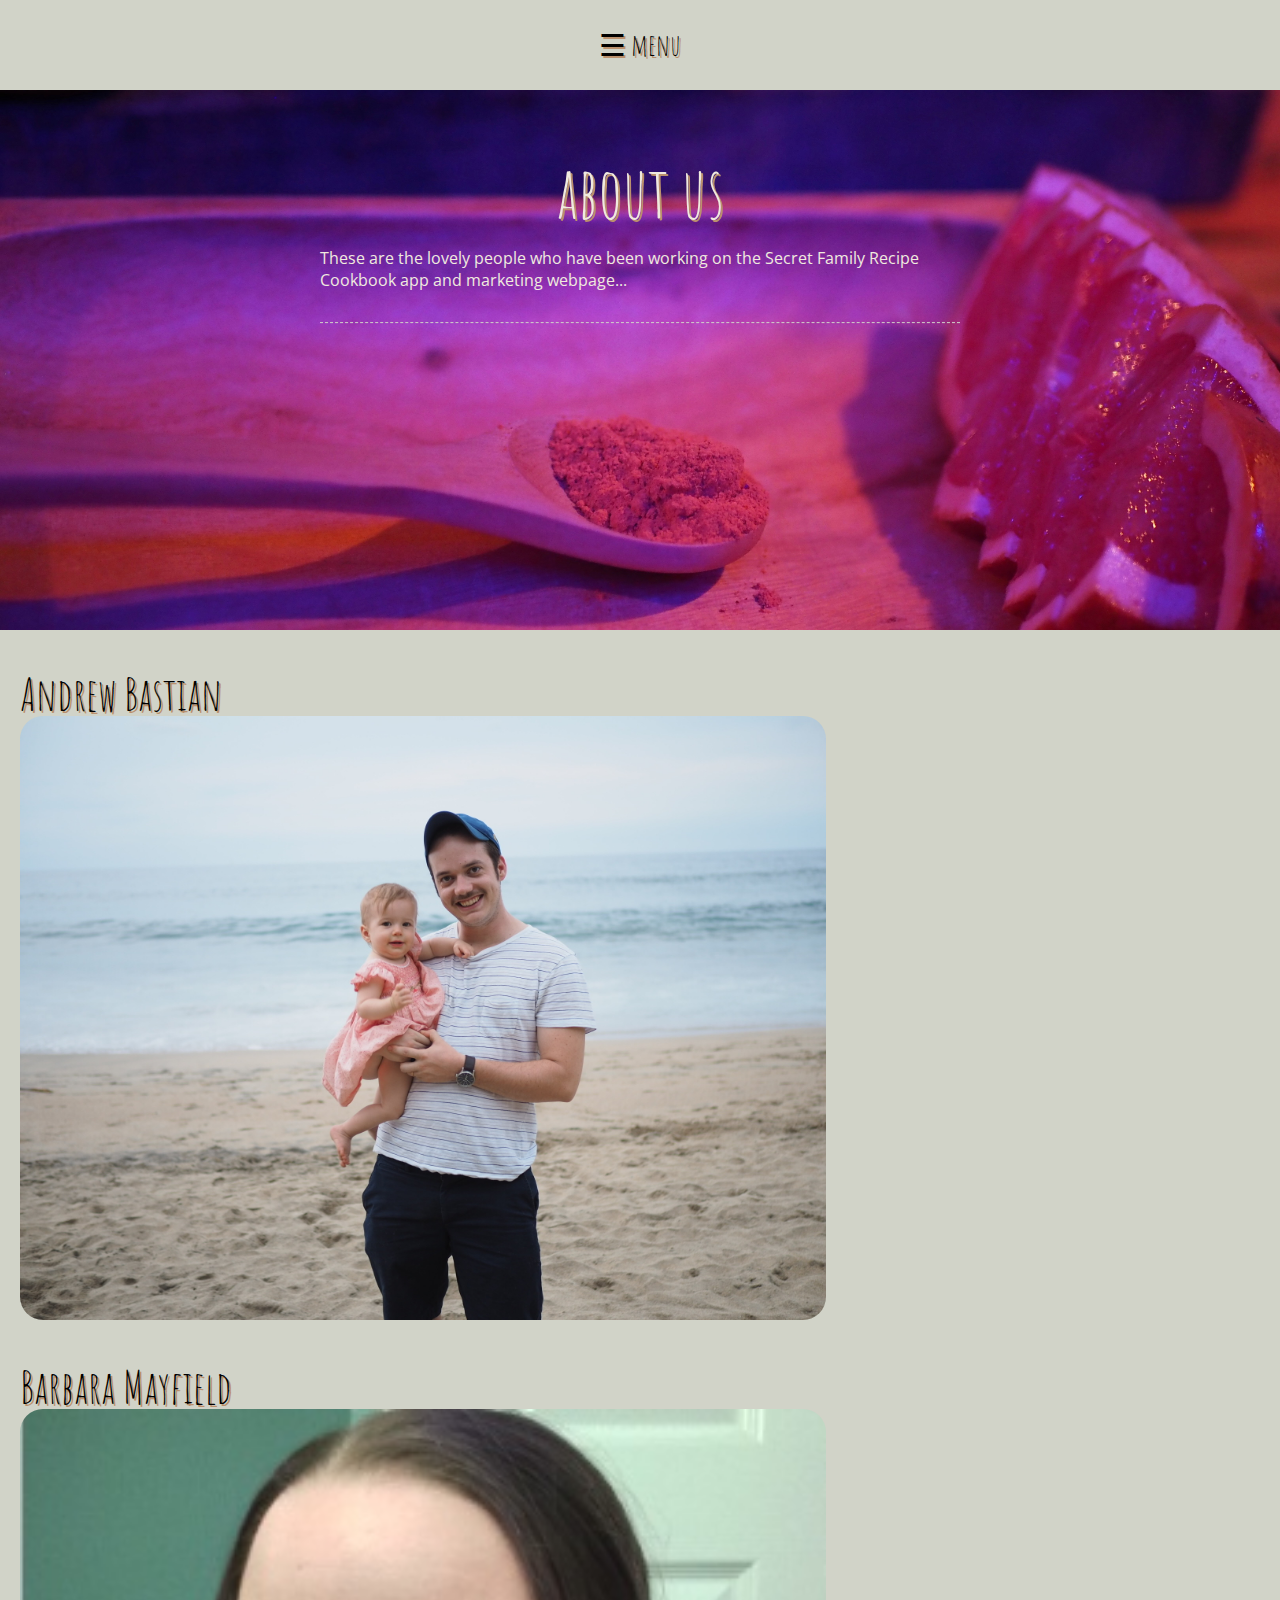
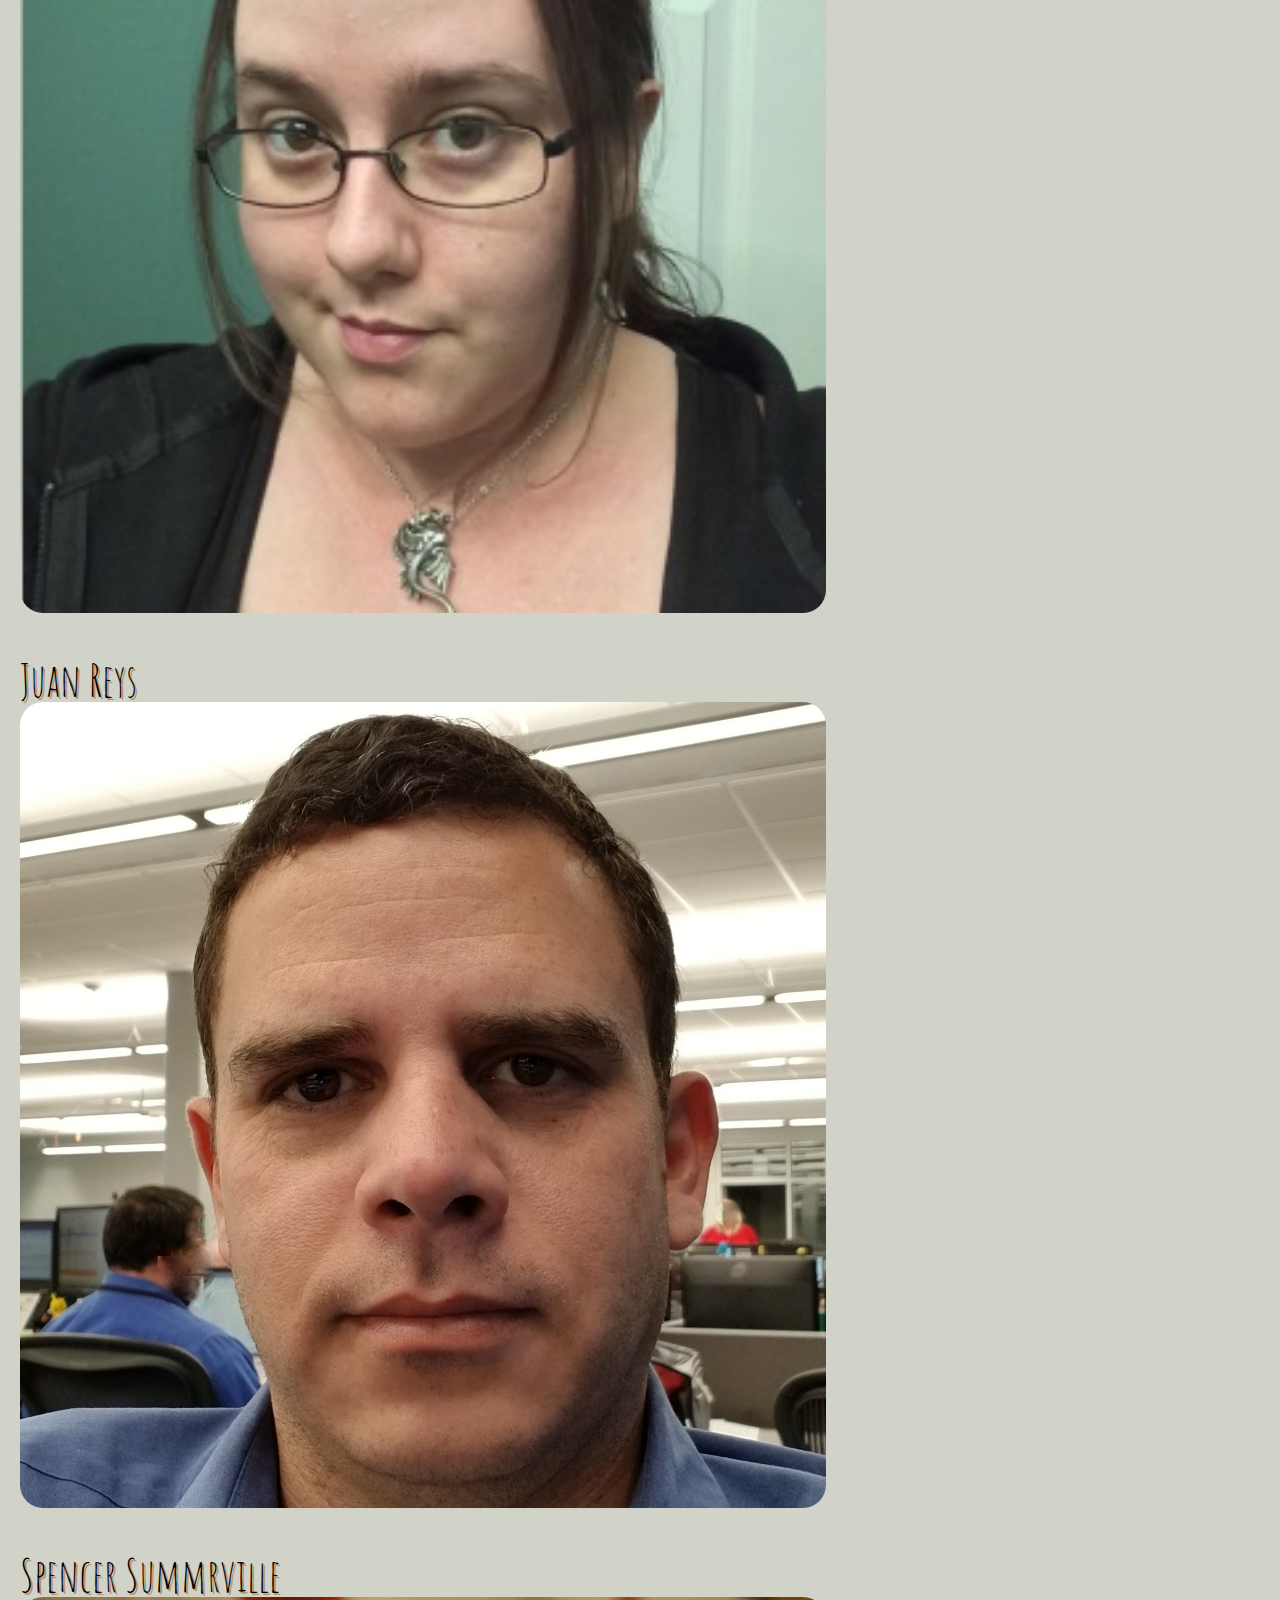
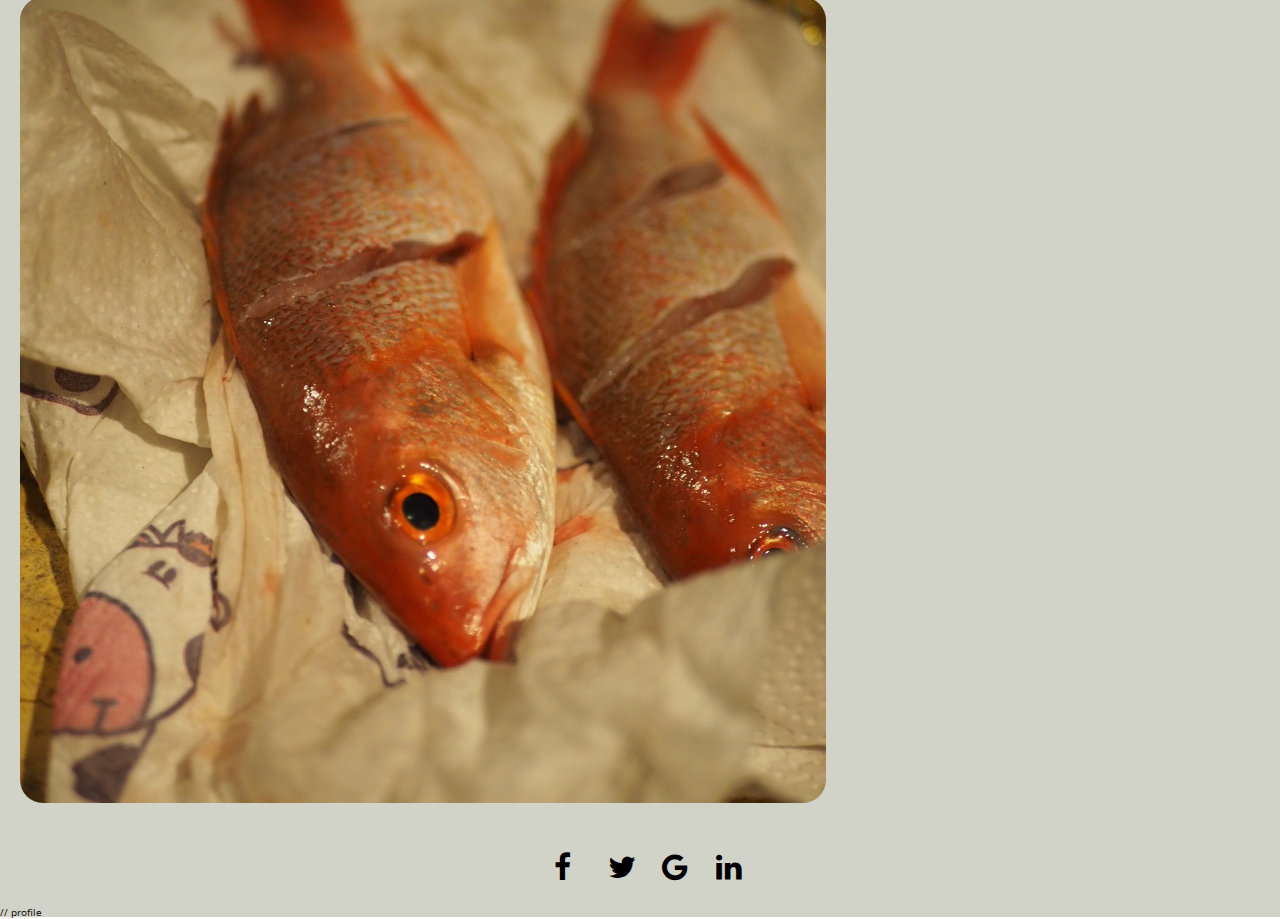
==== about.html @ d22175e6 "removed nav links" ====
<!DOCTYPE html>
<html lang="en" dir="ltr">
  <head>
    <meta charset="utf-8">
    <meta name="viewport" content="width=device-width, initial-scale=1">
    <title>Secret family cookbook app marketing page</title>
    <link href="https://fonts.googleapis.com/css?family=Amatic+SC|Open+Sans+Condensed:300&display=swap" rel="stylesheet">
    <link rel="stylesheet" href="https://cdnjs.cloudflare.com/ajax/libs/font-awesome/4.7.0/css/font-awesome.min.css">
    <link href="css/about.css" type="text/css" rel="stylesheet"/>
    <script src="js/index.js" type="text/javascript" async></script>
  </head>

  <body class="aboutHome">
    <div class="backgroundColor">

    <nav id="myNav" class="overlay">
      <a href="javascript:void(0)" class="closebtn" onclick="closeNav()">&times;</a>
      <div class="overlay-content">
      <a href="index.html">Home</a>
      </div>
    </nav>

    <span class="navbtn" style="font-size:30px;cursor:pointer" onclick="openNav()">&#9776; menu</span>

    <div class="img">
      <img class= "gf" src="img/gf.jpg" alt="">
    <div class="h1Mission">
      <h1>about us</h1>
      <p>These are the lovely people who have been working on the Secret Family Recipe Cookbook app and marketing webpage...</p>
    </div>

  <div class="profiles">


  <!-- 1 -->
  <div class= "mains" id="main">
    <h2>Andrew Bastian</h2>
    <span class="profilebtn" id="profile" style="font-size:30px;cursor:pointer">
    <img src="img/andrew.jpg" alt=""></span>

    <div id="mySidenav" class="sidenav">
      <a href="javascript:void(0)" class="closeX" id="x">&times;</a>
      <a href="#" class="fa fa-twitter"></a>
      <a href="#" class="fa fa-google"></a>
      <a href="#" class="fa fa-linkedin"></a>
      <p>I'm Andrew. Ejoyed this 1st build week a lot. It has been satifying to dig into a bigger project.</p>
    </div>
  </div>

  <!-- 2 -->
  <div class="mains" id="main">
    <h2>Barbara Mayfield</h2>
    <span class="profilebtn" id="profile" style="font-size:30px;cursor:pointer">
    <img src="img/IMG_1558_bm.JPG" alt="Profile Picture of Barbara Mayfield"></span>

    <div id="mySidenav" class="sidenav">
    <a href="javascript:void(0)" class="closeX" id="x">&times;</a>
    <a href="#" class="fa fa-twitter"></a>
    <a href="#" class="fa fa-google"></a>
    <a href="#" class="fa fa-linkedin"></a>
    <p>"Hey there, I'm Barbara. I am a student studying Full Stack Web Development at Lambda School.
    Our team created this landing page and the Secret Family Recipes Cookbook app."</p>
    </div>
  </div>

  <!-- 3 -->
  <div  class= "mains" id="main">
    <h2>Juan Reys</h2>
    <span class="profilebtn" id="profile" style="font-size:30px;cursor:pointer">
    <img src="img/Juan.jpg" alt=""></span>
    <div id="mySidenav" class="sidenav">
      <a href="javascript:void(0)" class="closeX" id="x">&times;</a>
      <a href="#" class="fa fa-twitter"></a>
      <a href="#" class="fa fa-google"></a>
      <a href="#" class="fa fa-linkedin"></a>
      <p>Juan has worked as a skydive instructor and is at Lambda because he can do it from home</p>
    </div>
  </div>

  <!-- 4 -->
  <div class= "mains" id="main">
    <h2>Spencer Summrville</h2>

    <span class="profilebtn" id="profile" style="font-size:30px;cursor:pointer">
    <img src="img/fish.jpg" alt=""></span>
    <div id="mySidenav" class="sidenav">
      <a href="javascript:void(0)" class="closeX" id="x">&times;</a>
      <a href="#" class="fa fa-twitter"></a>
      <a href="#" class="fa fa-google"></a>
      <a href="#" class="fa fa-linkedin"></a>
      <p>Grew up in Blaine WA and is at Lambda because of the no upfront cost</p>
    </div>
  </div>
</div>


<footer>

  <a href="#" class="fa fa-facebook"></a>
  <a href="#" class="fa fa-twitter"></a>
  <a href="#" class="fa fa-google"></a>
  <a href="#" class="fa fa-linkedin"></a>

</footer>


    <!--nav bar  -->
    <script type="text/javascript">

      function openNav() {
        document.getElementById("myNav").style.height = "10%";
      }

      /* Close */
      function closeNav() {
        document.getElementById("myNav").style.height = "0%";
      }

    </script>

// profile

    <script type="text/javascript">

    var profiles = Array.from(document.getElementsByClassName('profilebtn'));
    let sidenavs = Array.from(document.getElementsByClassName('sidenav'));
    let mains = Array.from(document.getElementsByClassName('mains'));
    let order = 1;

    profiles.forEach((element, i)=> {
      element.addEventListener('click', (event)=> {
        sidenavs[i].style.width = "250px";
        sidenavs[i].style.zIndex = order++;
        mains.forEach(element => element.style.marginLeft = "250px")
      })
    })


    var x = Array.from(document.getElementsByClassName("closeX"));
    let sidenav = Array.from(document.getElementsByClassName('sidenav'));
    let main = Array.from(document.getElementsByClassName('mains'));

    x.forEach((element, i)=> {
      element.addEventListener('click', (event)=> {
        sidenav[i].style.width = "0";
        sidenav[i].style.zIndex = order++;
        mains.forEach(element => element.style.marginLeft = "0")
      })
    })

    </script>



  </body>
</html>
---- css/about.css ----
.flexCenter {
  display: flex;
  justify-content: center;
}

@keyframes headcolor {
  from {
    text-shadow: inherit;
  }

  to {
    text-shadow: 2px 2px #BA906D;
  }
}

/* http://meyerweb.com/eric/tools/css/reset/
   v2.0 | 20110126
   License: none (public domain)
*/
html,
body,
div,
span,
applet,
object,
iframe,
h1,
h2,
h3,
h4,
h5,
h6,
p,
blockquote,
pre,
a,
abbr,
acronym,
address,
big,
cite,
code,
del,
dfn,
em,
img,
ins,
kbd,
q,
s,
samp,
small,
strike,
strong,
sub,
sup,
tt,
var,
b,
u,
i,
center,
dl,
dt,
dd,
ol,
ul,
li,
fieldset,
form,
label,
legend,
table,
caption,
tbody,
tfoot,
thead,
tr,
th,
td,
article,
aside,
canvas,
details,
embed,
figure,
figcaption,
footer,
header,
hgroup,
menu,
nav,
output,
ruby,
section,
summary,
time,
mark,
audio,
video {
  margin: 0;
  padding: 0;
  border: 0;
  font-size: 100%;
  font: inherit;
  vertical-align: baseline;
}

/* HTML5 display-role reset for older browsers */
article,
aside,
details,
figcaption,
figure,
footer,
header,
hgroup,
menu,
nav,
section {
  display: block;
}

body {
  line-height: 1;

}

ol,
ul {
  list-style: none;
}

blockquote,
q {
  quotes: none;
}

blockquote:before,
blockquote:after,
q:before,
q:after {
  content: '';
  content: none;
}

table {
  border-collapse: collapse;
  border-spacing: 0;
}

* {
  box-sizing: border-box;
}

html {
  font-size: 62.5%;
}

html,
body {
  font-family: 'Open Sans Condensed', sans-serif;
  color: black;

}

@media (max-width: 500px) {

  html,
  body {
    margin-right: 5px;
    margin-left: 5px;
  }
}

h1,
h2,
h3,
h4,
h5,
.navbtn {
  font-family: 'Amatic SC', cursive;
  color: black;
  text-shadow: 2px 2px #BA906D;
}

h1 {
  font-size: 7rem;
  padding-bottom: 2rem;
  padding-top: 3rem;
}

h2 {
  font-size: 4.5rem;
}

@media (max-width: 800px) {
  h2 {
    font-size: 4.5rem;
  }
}

h3 {
  font-size: 3.5rem;
}

p {
  font-size: 1.6rem;
  line-height: 1.4;
}

@media (max-width: 800px) {
  p {
    width: 85%;
    margin: 20px auto;
  }
}
.h1Mission h1, p {
  color: #F0EADF;
}


.backgroundColor{
  background-color: #D1D3C8;
  padding-top: 3rem;
}

.overlay {
  height: 0%;
  width: 100%;
  position: absolute;
  z-index: 1;
  top: 0;
  left: 0;
  background-color: #000000;
  background-color: rgba(0, 0, 0, 0.9);
  overflow-y: hidden;
  transition: 0.5s;
}

.overlay-content {
  position: relative;
  top: 25%;
  width: 100%;
  text-align: center;
  margin-top: 0;
  display: flex;
  flex-direction: row;
  justify-content: space-evenly;
}

.overlay a {
  padding: 0;
  text-decoration: none;
  font-size: 36px;
  color: #818181;
  display: flex;
  flex-direction: row;
  transition: 0.3s;
}

.navbtn {
  display: flex;
  justify-content: center;
  /* padding-top: 3rem; */
}

.overlay a:hover,
.overlay a:focus {
  color: #f1f1f1;
}

.overlay .closebtn {
  position: absolute;
  top: 2px;
  right: 45px;
  font-size: 60px;
}

@media (max-width: 500px) {
  .overlay {
    overflow-y: auto;
  }

  .overlay a {
    font-size: 20px;
  }

  .overlay .closebtn {
    font-size: 40px;
    top: 15px;
    right: 35px;
  }
}


a {
  font-size: 2rem;
  padding-right: 2rem;
  text-decoration: none;
  color: #7B3D4C;
}


h1,
p,
.midPageTxt {
  display: flex;
  justify-content: center;
}

.h1Mission {
  border-bottom: 1.5px dashed #D1D3C8;
  padding-bottom: 3rem;
  margin-bottom: 1rem;
  position: absolute;
   top: 25%;
   left: 50%;
   transform: translate(-50%, -50%);
}
@media (max-width: 800px) {
  .h1Mission{
top:14%;
width: 80%;
  }
}
  @media (max-width: 500px) {
    .h1Mission{
      width: 100%;
      border-bottom: none;
    }
    .h1Mission h1{
      font-size: 5rem;
      padding-bottom: 0;
    }
    .h1Mission p{
      font-size: 1.2rem;
      padding-top: 8px;
    }
}

img {
  width: 100%;
  border-radius: 23px;
}
.gf{
  border-radius: 0;
  position: relative;
  text-align: center;
  color: white;
  border-top: 1.5px solid @1020;
  padding-top: 3rem;
  margin-bottom: 2rem;
}
/* profile side  */
.sidenav {
  height: 100%;
  /* 100% Full-height */
  width: 0;
  /* 0 width - change this with JavaScript */
  position: fixed;
  /* Stay in place */
  z-index: 1;
  /* Stay on top */
  top: 0;
  /* Stay at the top */
  left: 0;
  background-color: #111;
  /* Black*/
  overflow-x: hidden;
  /* Disable horizontal scroll */
  padding-top: 60px;
  /* Place content 60px from the top */
  transition: 0.5s;
  /* 0.5 second transition effect to slide in the sidenav */

}

.profilebtn img {
  width: 65%;
}

/* The navigation menu links */
.sidenav a {
  padding: 8px 8px 8px 32px;
  text-decoration: none;
  font-size: 25px;
  color: #818181;
  transition: 0.3s;
  font-size: 18px;
}

/* When you mouse over the navigation links, change their color */
.sidenav a:hover {
  color: #f1f1f1;
}

/* Position and style the close button (top right corner) */
.sidenav .closeX {
  position: absolute;
  top: 0;
  right: 25px;
  font-size: 36px;
  margin-left: 50px;
}
.sidenav p{
  color: white;

}
/* Style page content - use this if you want to push the page content to the right when you open the side navigation */
#main {
  transition: margin-left .5s;
  padding: 20px;
}

/* On smaller screens, where height is less than 450px, change the style of the sidenav (less padding and a smaller font size) */
@media screen and (max-height: 450px) {
  .sidenav {
    padding-top: 15px;
  }
}
footer {
  display: flex;
  justify-content: center;
}

.fa {
  padding: 20px;
  font-size: 30px;
  width: 50px;
  text-align: center;
  text-decoration: none;
  margin: 5px 2px;
  color: black;
}
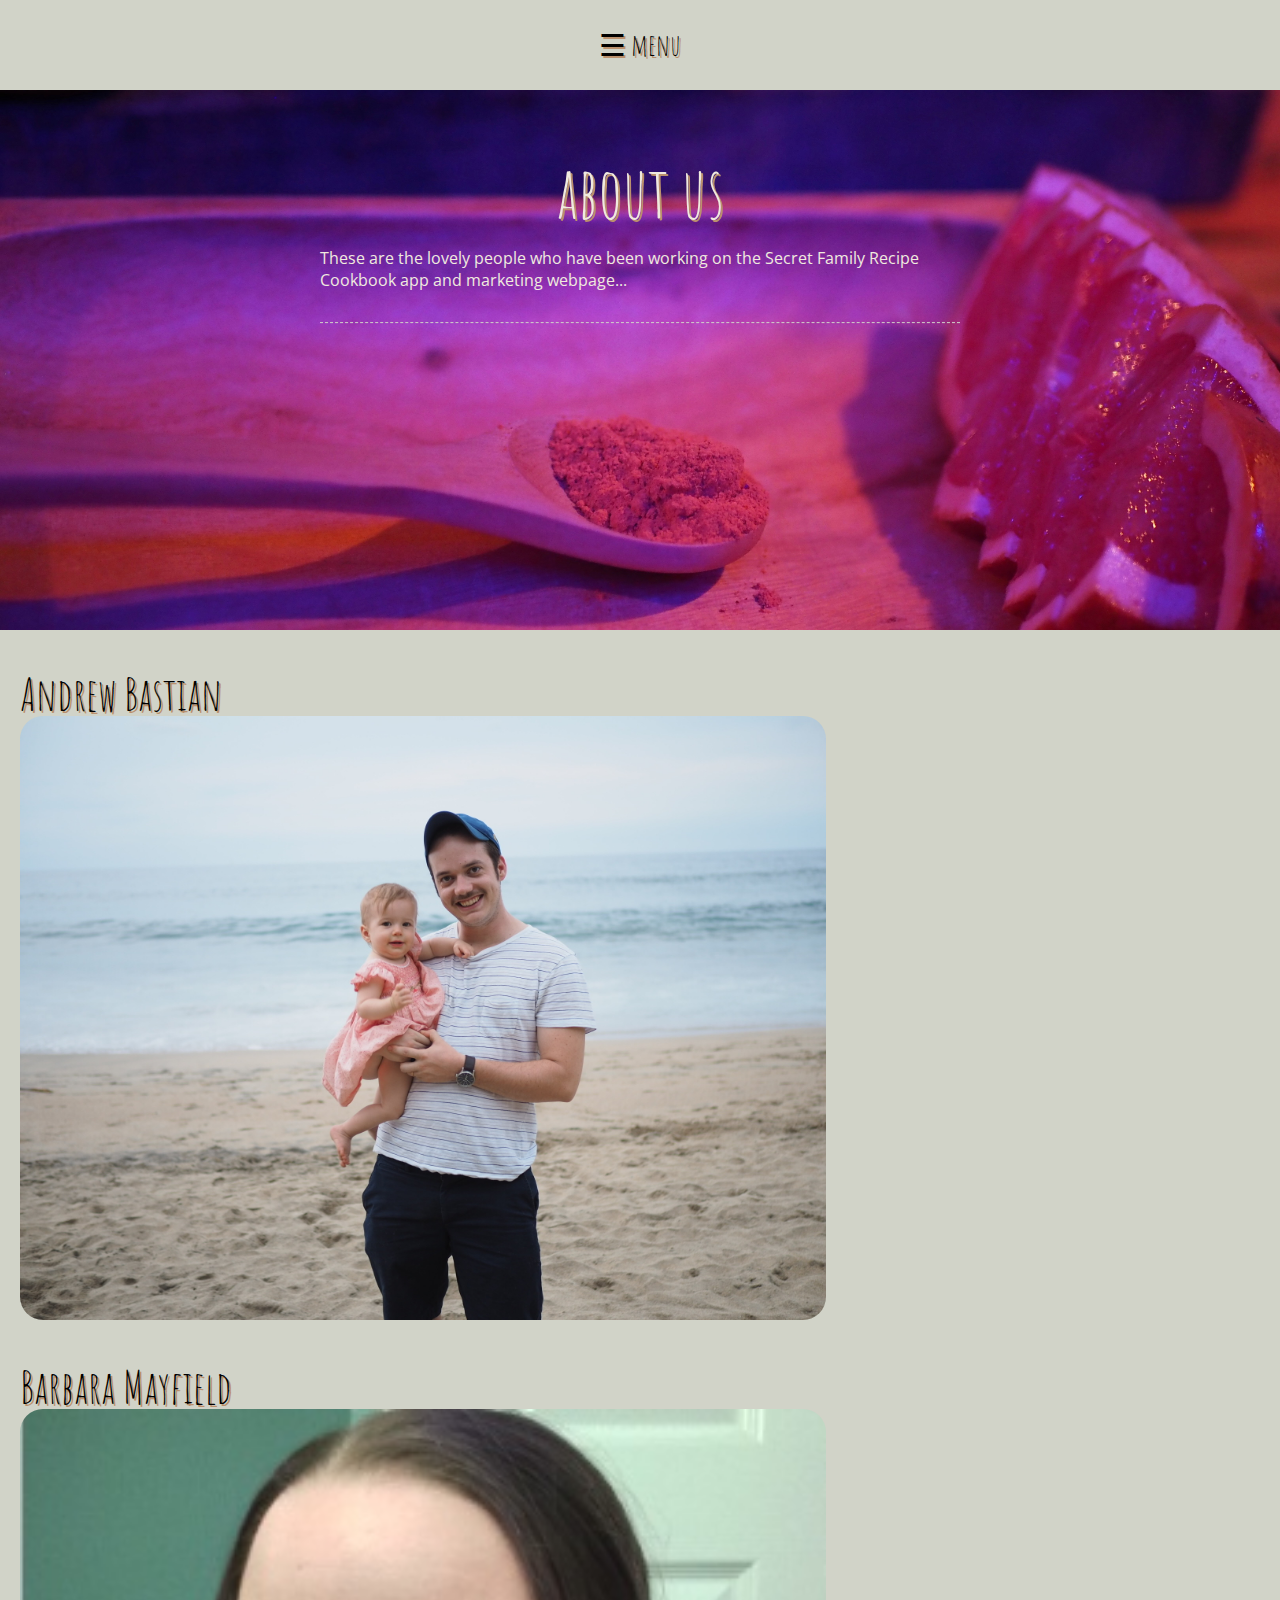
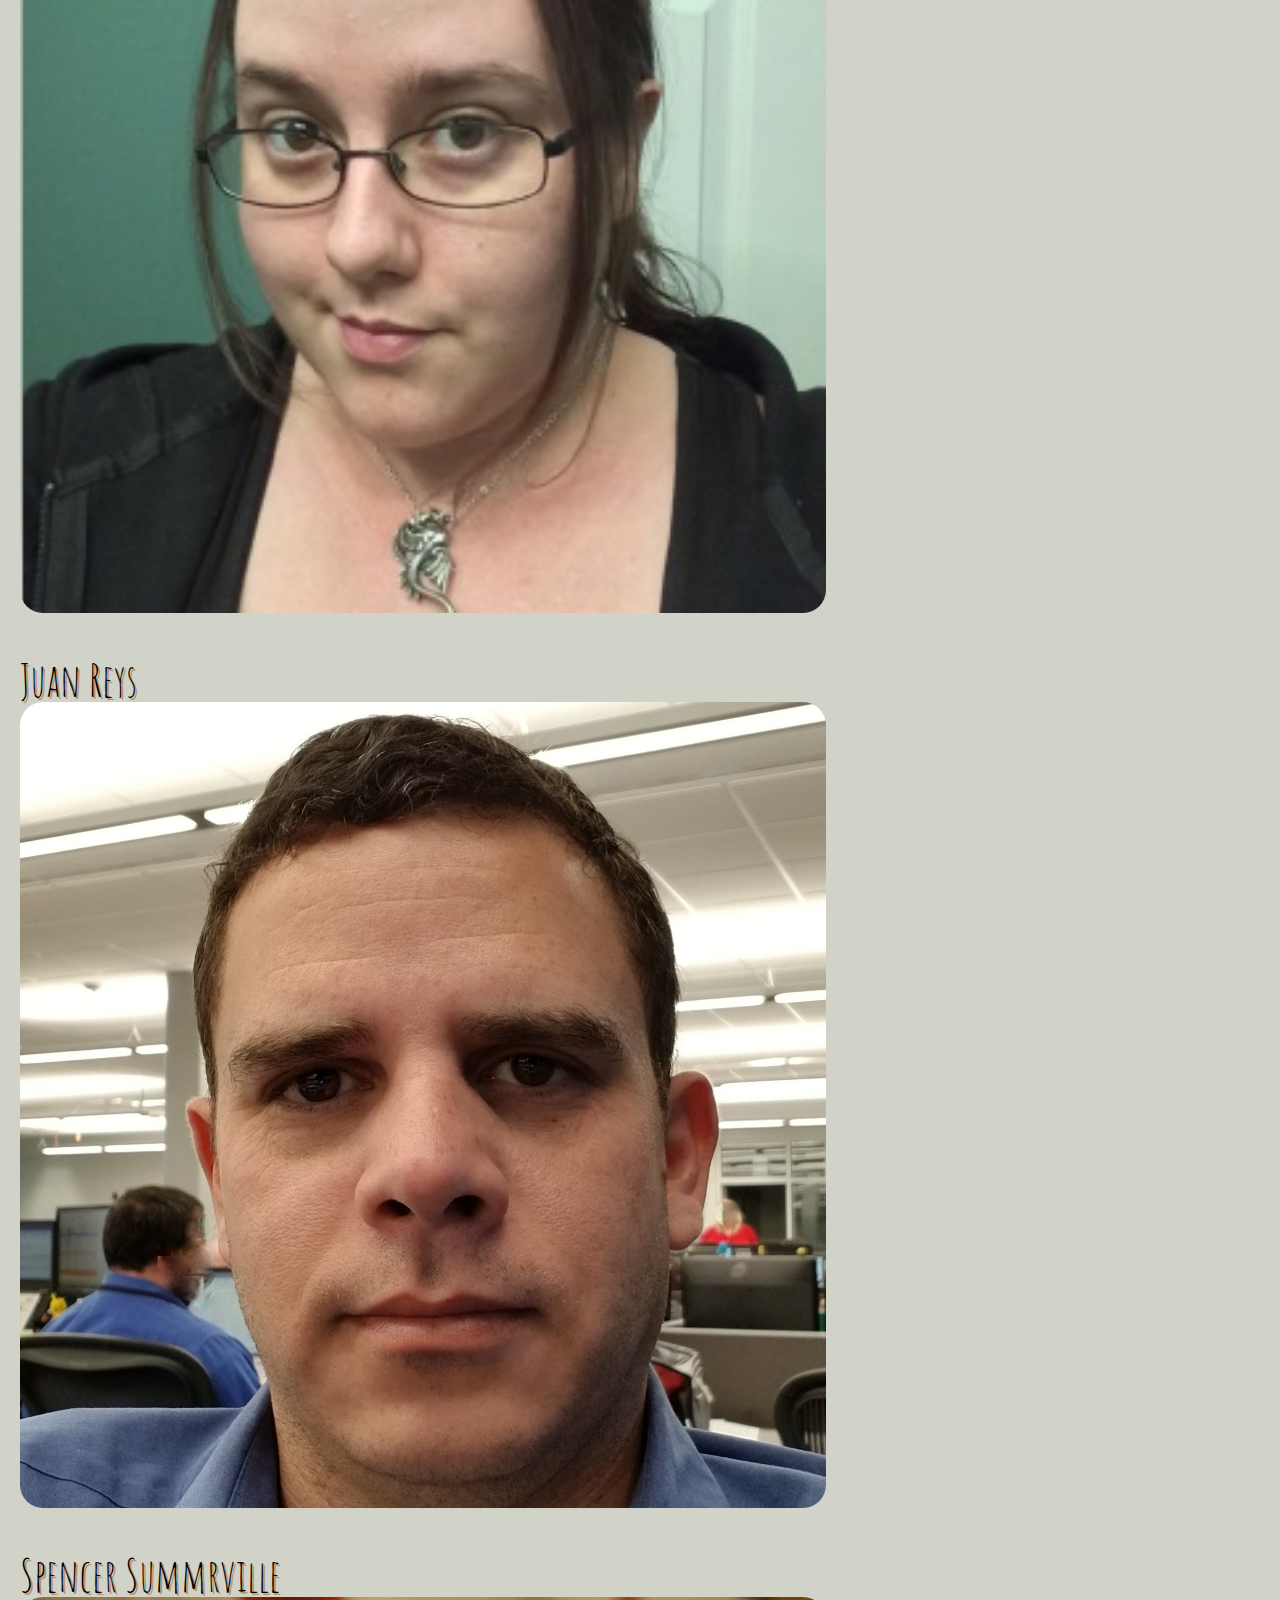
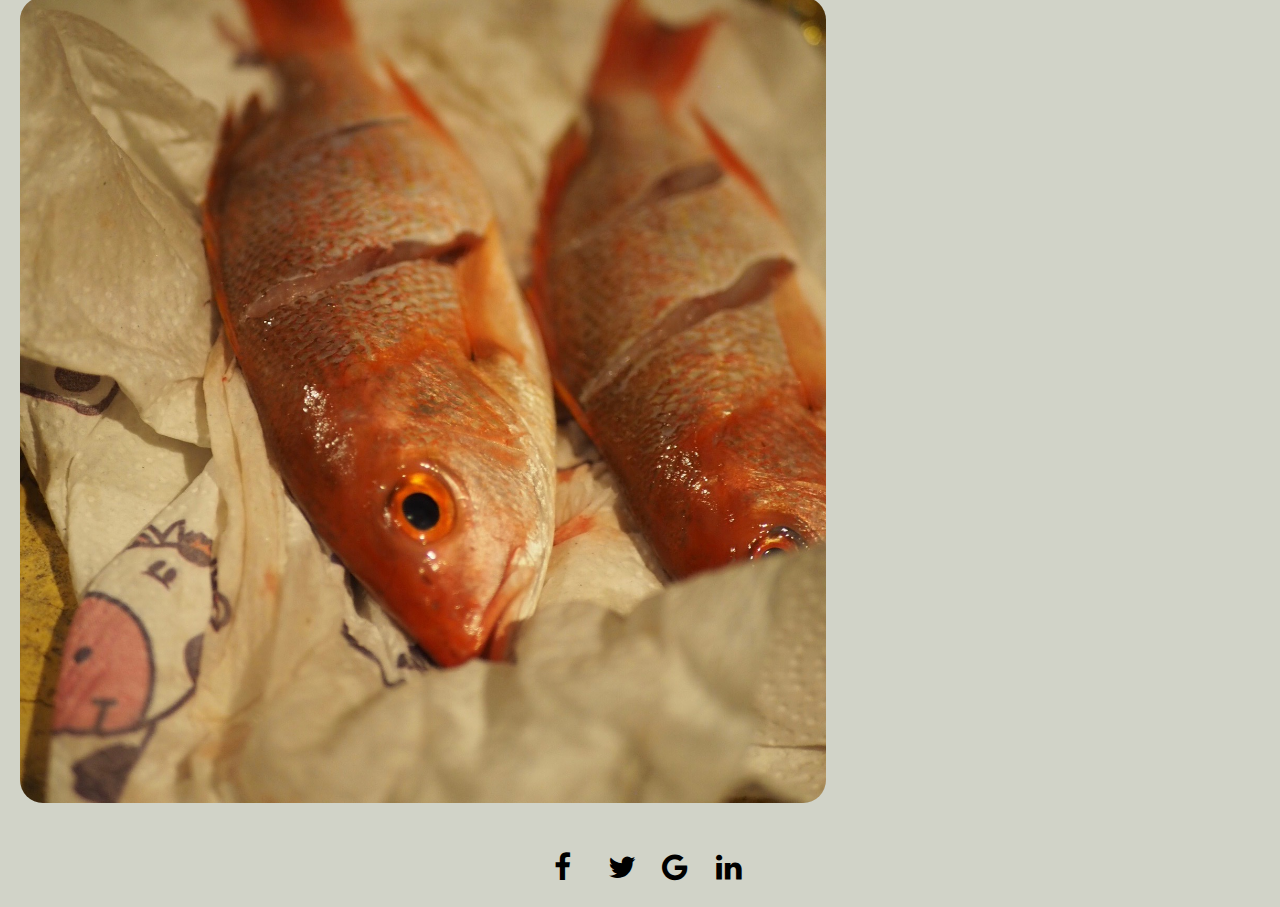
==== commit 58a3a158: "saving to fetch from master branch" ====
--- a/about.html
+++ b/about.html
@@ -17,6 +17,7 @@
       <a href="javascript:void(0)" class="closebtn" onclick="closeNav()">&times;</a>
       <div class="overlay-content">
       <a href="index.html">Home</a>
+      <a href="about.html">About</a>
       </div>
     </nav>
 
@@ -43,7 +44,7 @@
       <a href="#" class="fa fa-twitter"></a>
       <a href="#" class="fa fa-google"></a>
       <a href="#" class="fa fa-linkedin"></a>
-      <p>I'm Andrew. Ejoyed this 1st build week a lot. It has been satifying to dig into a bigger project.</p>
+      <p>"1 porro quisquam est quiNeque porro quisquam est quiNeque porro quisquam est quiNeque porro quisquam est quiNeque porro quisquam est quiNeque porro quisquam est quiNeque porro quisquam est quiNeque porro quisquam est quiNeque porro quisquam est quiNeque porro quisquam est quiNeque porro quisquam est quiNeque porro quisquam est quiNeque porro quisquam est quiNeque porro quisquam est quiNeque porro quisquam est quiNeque porro quisquam est quiNeque porro quisquam est quiNeque porro quisquam est qui dolorem ipsum quia dolor sit amet, consectetur, adipisci velit..."</p>
     </div>
   </div>
 
@@ -76,7 +77,7 @@
       <p>Juan has worked as a skydive instructor and is at Lambda because he can do it from home</p>
     </div>
   </div>
-
+  
   <!-- 4 -->
   <div class= "mains" id="main">
     <h2>Spencer Summrville</h2>
@@ -92,7 +93,6 @@
     </div>
   </div>
 </div>
-
 
 <footer>
 
@@ -118,7 +118,7 @@
 
     </script>
 
-// profile
+<!-- profile -->
 
     <script type="text/javascript">
 
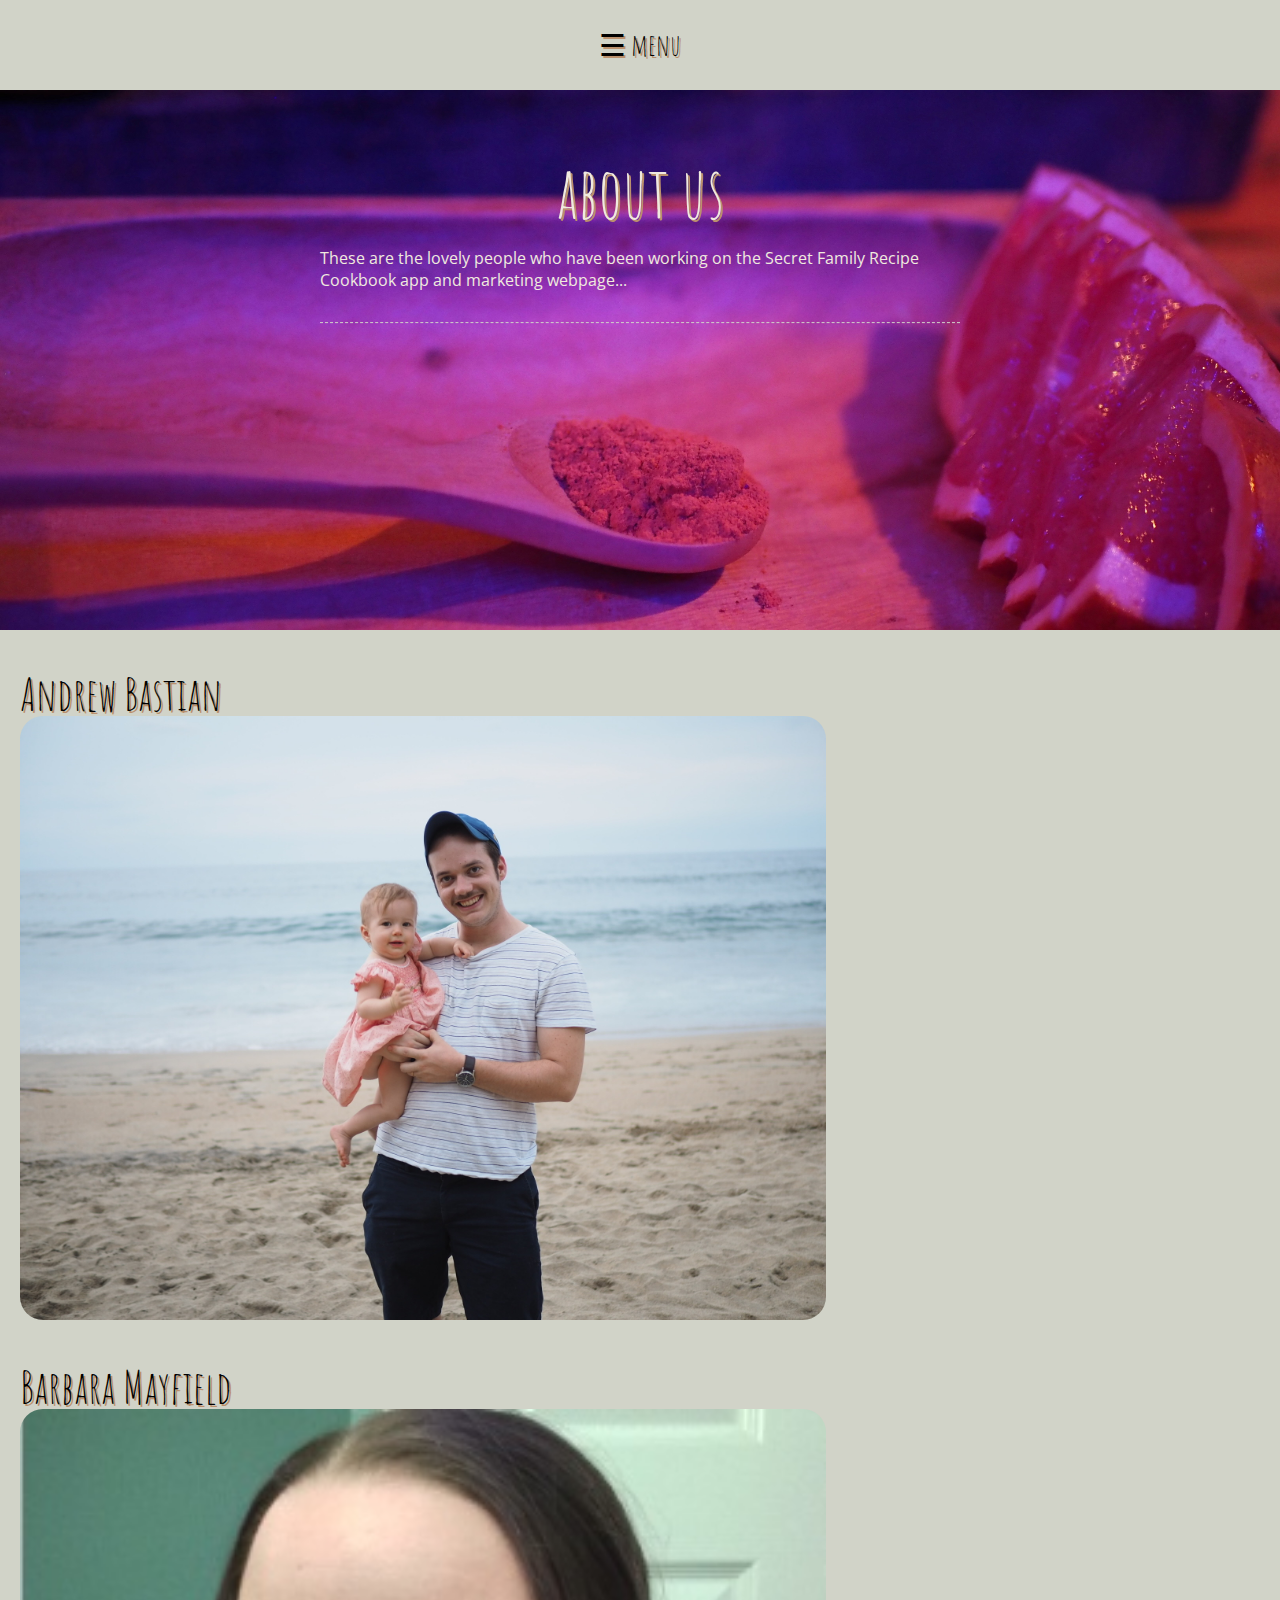
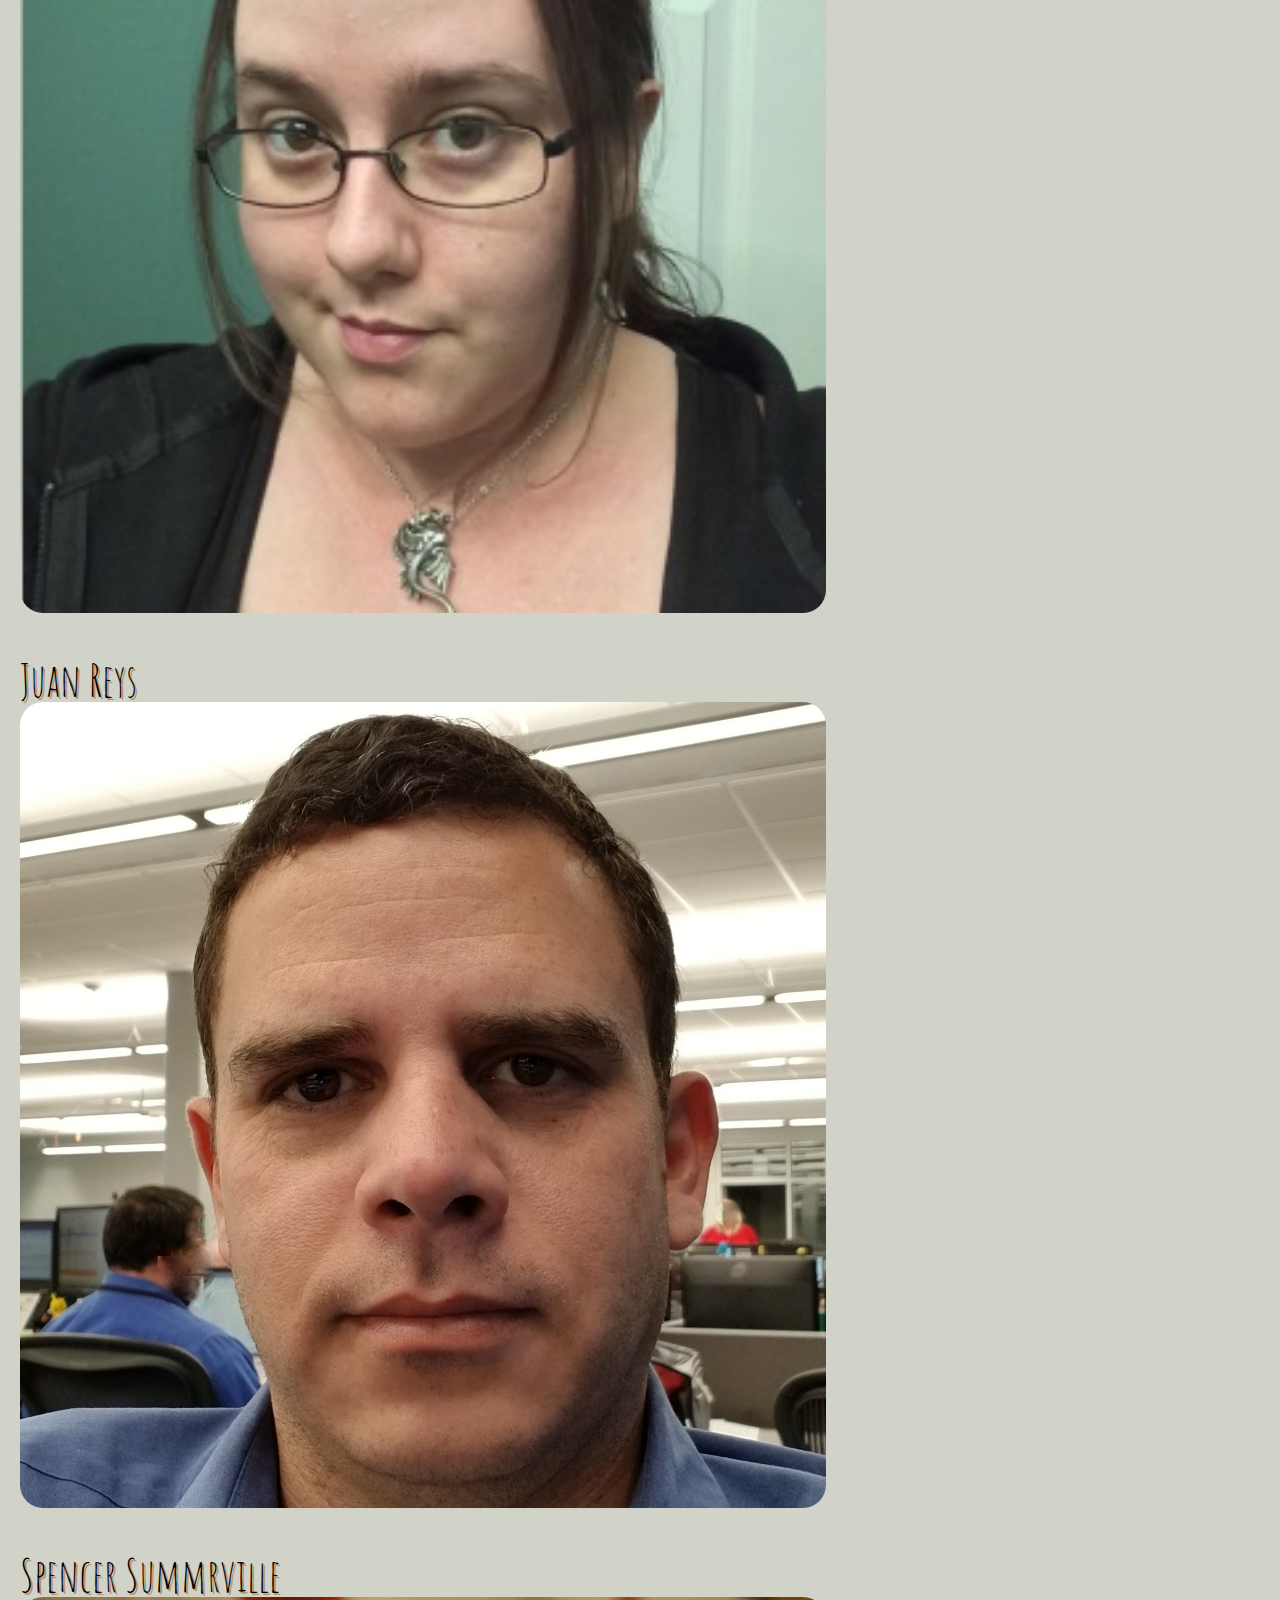
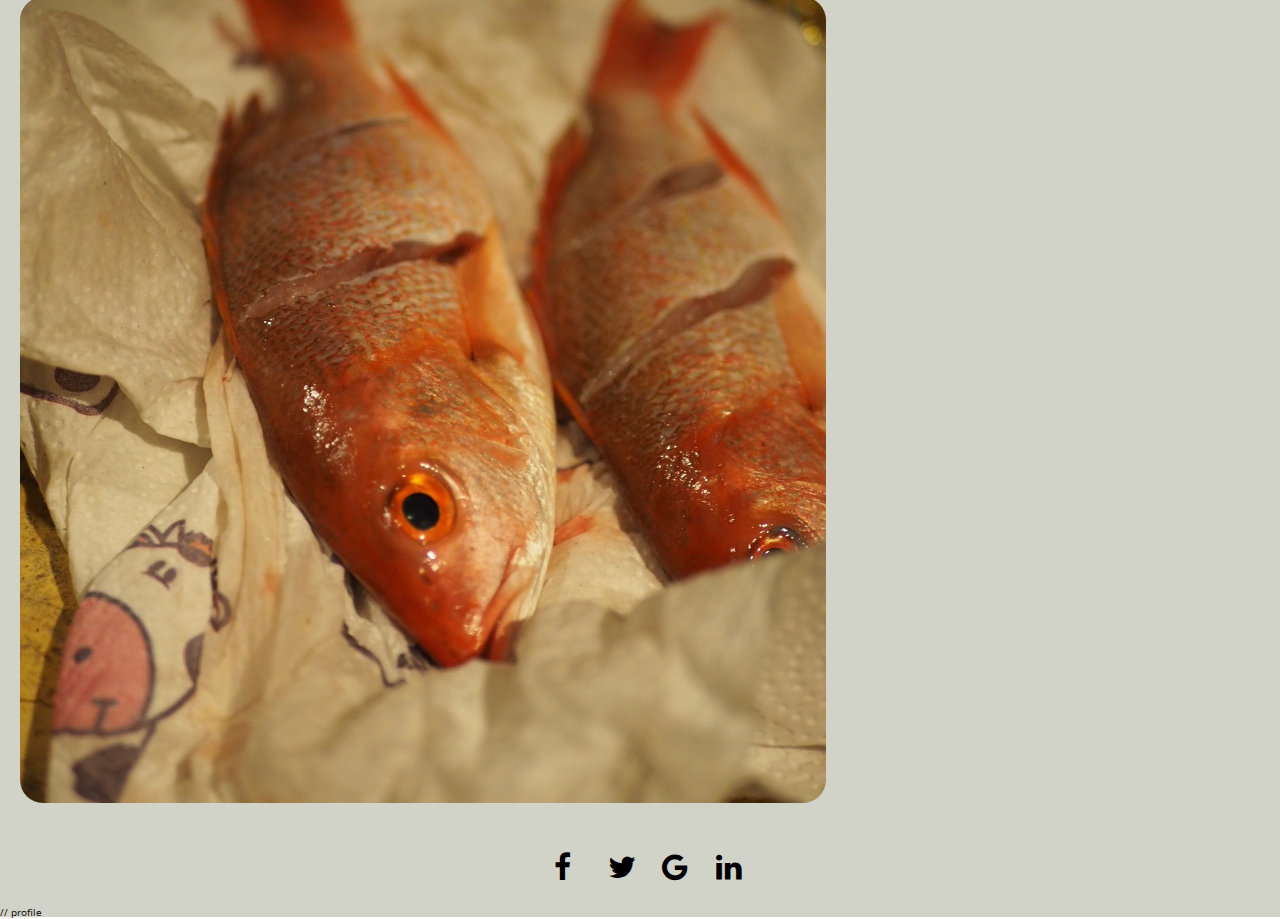
==== commit f804de1a: "Changed font on HP, made code look cleaner, README" ====
--- a/about.html
+++ b/about.html
@@ -1,156 +1,154 @@
 <!DOCTYPE html>
 <html lang="en" dir="ltr">
-  <head>
-    <meta charset="utf-8">
-    <meta name="viewport" content="width=device-width, initial-scale=1">
-    <title>Secret family cookbook app marketing page</title>
-    <link href="https://fonts.googleapis.com/css?family=Amatic+SC|Open+Sans+Condensed:300&display=swap" rel="stylesheet">
-    <link rel="stylesheet" href="https://cdnjs.cloudflare.com/ajax/libs/font-awesome/4.7.0/css/font-awesome.min.css">
-    <link href="css/about.css" type="text/css" rel="stylesheet"/>
-    <script src="js/index.js" type="text/javascript" async></script>
-  </head>
 
-  <body class="aboutHome">
-    <div class="backgroundColor">
+<head>
+  <meta charset="utf-8">
+  <meta name="viewport" content="width=device-width, initial-scale=1">
+  <title>Secret family cookbook app marketing page</title>
+  <link href="https://fonts.googleapis.com/css?family=Amatic+SC|Open+Sans+Condensed:300&display=swap" rel="stylesheet">
+  <link rel="stylesheet" href="https://cdnjs.cloudflare.com/ajax/libs/font-awesome/4.7.0/css/font-awesome.min.css">
+  <link href="css/about.css" type="text/css" rel="stylesheet" />
+  <script src="js/index.js" type="text/javascript" async></script>
+</head>
+
+<body class="aboutHome">
+  <div class="backgroundColor">
 
     <nav id="myNav" class="overlay">
       <a href="javascript:void(0)" class="closebtn" onclick="closeNav()">&times;</a>
       <div class="overlay-content">
-      <a href="index.html">Home</a>
-      <a href="about.html">About</a>
+        <a href="index.html">Home</a>
       </div>
     </nav>
 
     <span class="navbtn" style="font-size:30px;cursor:pointer" onclick="openNav()">&#9776; menu</span>
 
     <div class="img">
-      <img class= "gf" src="img/gf.jpg" alt="">
-    <div class="h1Mission">
-      <h1>about us</h1>
-      <p>These are the lovely people who have been working on the Secret Family Recipe Cookbook app and marketing webpage...</p>
-    </div>
+      <img class="gf" src="img/gf.jpg" alt="">
+      <div class="h1Mission">
+        <h1>about us</h1>
+        <p>These are the lovely people who have been working on the Secret Family Recipe Cookbook app and marketing webpage...</p>
+      </div>
 
-  <div class="profiles">
+      <div class="profiles">
 
 
-  <!-- 1 -->
-  <div class= "mains" id="main">
-    <h2>Andrew Bastian</h2>
-    <span class="profilebtn" id="profile" style="font-size:30px;cursor:pointer">
-    <img src="img/andrew.jpg" alt=""></span>
+        <!-- 1 -->
+        <div class="mains" id="main">
+          <h2>Andrew Bastian</h2>
+          <span class="profilebtn" id="profile" style="font-size:30px;cursor:pointer">
+            <img src="img/andrew.jpg" alt=""></span>
 
-    <div id="mySidenav" class="sidenav">
-      <a href="javascript:void(0)" class="closeX" id="x">&times;</a>
-      <a href="#" class="fa fa-twitter"></a>
-      <a href="#" class="fa fa-google"></a>
-      <a href="#" class="fa fa-linkedin"></a>
-      <p>"1 porro quisquam est quiNeque porro quisquam est quiNeque porro quisquam est quiNeque porro quisquam est quiNeque porro quisquam est quiNeque porro quisquam est quiNeque porro quisquam est quiNeque porro quisquam est quiNeque porro quisquam est quiNeque porro quisquam est quiNeque porro quisquam est quiNeque porro quisquam est quiNeque porro quisquam est quiNeque porro quisquam est quiNeque porro quisquam est quiNeque porro quisquam est quiNeque porro quisquam est quiNeque porro quisquam est qui dolorem ipsum quia dolor sit amet, consectetur, adipisci velit..."</p>
-    </div>
-  </div>
+          <div id="mySidenav" class="sidenav">
+            <a href="javascript:void(0)" class="closeX" id="x">&times;</a>
+            <a href="#" class="fa fa-twitter"></a>
+            <a href="#" class="fa fa-google"></a>
+            <a href="#" class="fa fa-linkedin"></a>
+            <p>I'm Andrew. Ejoyed this 1st build week a lot. It has been satifying to dig into a bigger project.</p>
+          </div>
+        </div>
 
-  <!-- 2 -->
-  <div class="mains" id="main">
-    <h2>Barbara Mayfield</h2>
-    <span class="profilebtn" id="profile" style="font-size:30px;cursor:pointer">
-    <img src="img/IMG_1558_bm.JPG" alt="Profile Picture of Barbara Mayfield"></span>
+        <!-- 2 -->
+        <div class="mains" id="main">
+          <h2>Barbara Mayfield</h2>
+          <span class="profilebtn" id="profile" style="font-size:30px;cursor:pointer">
+            <img src="img/IMG_1558_bm.JPG" alt="Profile Picture of Barbara Mayfield"></span>
 
-    <div id="mySidenav" class="sidenav">
-    <a href="javascript:void(0)" class="closeX" id="x">&times;</a>
-    <a href="#" class="fa fa-twitter"></a>
-    <a href="#" class="fa fa-google"></a>
-    <a href="#" class="fa fa-linkedin"></a>
-    <p>"Hey there, I'm Barbara. I am a student studying Full Stack Web Development at Lambda School.
-    Our team created this landing page and the Secret Family Recipes Cookbook app."</p>
-    </div>
-  </div>
+          <div id="mySidenav" class="sidenav">
+            <a href="javascript:void(0)" class="closeX" id="x">&times;</a>
+            <a href="#" class="fa fa-twitter"></a>
+            <a href="#" class="fa fa-google"></a>
+            <a href="#" class="fa fa-linkedin"></a>
+            <p>"Hey there, I'm Barbara. I am a student studying Full Stack Web Development at Lambda School.
+              Our team created this landing page and the Secret Family Recipes Cookbook app."</p>
+          </div>
+        </div>
 
-  <!-- 3 -->
-  <div  class= "mains" id="main">
-    <h2>Juan Reys</h2>
-    <span class="profilebtn" id="profile" style="font-size:30px;cursor:pointer">
-    <img src="img/Juan.jpg" alt=""></span>
-    <div id="mySidenav" class="sidenav">
-      <a href="javascript:void(0)" class="closeX" id="x">&times;</a>
-      <a href="#" class="fa fa-twitter"></a>
-      <a href="#" class="fa fa-google"></a>
-      <a href="#" class="fa fa-linkedin"></a>
-      <p>Juan has worked as a skydive instructor and is at Lambda because he can do it from home</p>
-    </div>
-  </div>
-  
-  <!-- 4 -->
-  <div class= "mains" id="main">
-    <h2>Spencer Summrville</h2>
+        <!-- 3 -->
+        <div class="mains" id="main">
+          <h2>Juan Reys</h2>
+          <span class="profilebtn" id="profile" style="font-size:30px;cursor:pointer">
+            <img src="img/Juan.jpg" alt=""></span>
+          <div id="mySidenav" class="sidenav">
+            <a href="javascript:void(0)" class="closeX" id="x">&times;</a>
+            <a href="#" class="fa fa-twitter"></a>
+            <a href="#" class="fa fa-google"></a>
+            <a href="#" class="fa fa-linkedin"></a>
+            <p>Juan has worked as a skydive instructor and is at Lambda because he can do it from home</p>
+          </div>
+        </div>
 
-    <span class="profilebtn" id="profile" style="font-size:30px;cursor:pointer">
-    <img src="img/fish.jpg" alt=""></span>
-    <div id="mySidenav" class="sidenav">
-      <a href="javascript:void(0)" class="closeX" id="x">&times;</a>
-      <a href="#" class="fa fa-twitter"></a>
-      <a href="#" class="fa fa-google"></a>
-      <a href="#" class="fa fa-linkedin"></a>
-      <p>Grew up in Blaine WA and is at Lambda because of the no upfront cost</p>
-    </div>
-  </div>
-</div>
+        <!-- 4 -->
+        <div class="mains" id="main">
+          <h2>Spencer Summrville</h2>
 
-<footer>
-
-  <a href="#" class="fa fa-facebook"></a>
-  <a href="#" class="fa fa-twitter"></a>
-  <a href="#" class="fa fa-google"></a>
-  <a href="#" class="fa fa-linkedin"></a>
-
-</footer>
+          <span class="profilebtn" id="profile" style="font-size:30px;cursor:pointer">
+            <img src="img/fish.jpg" alt=""></span>
+          <div id="mySidenav" class="sidenav">
+            <a href="javascript:void(0)" class="closeX" id="x">&times;</a>
+            <a href="#" class="fa fa-twitter"></a>
+            <a href="#" class="fa fa-google"></a>
+            <a href="#" class="fa fa-linkedin"></a>
+            <p>Grew up in Blaine WA and is at Lambda because of the no upfront cost</p>
+          </div>
+        </div>
+      </div>
 
 
-    <!--nav bar  -->
-    <script type="text/javascript">
+      <footer>
 
-      function openNav() {
-        document.getElementById("myNav").style.height = "10%";
-      }
+        <a href="#" class="fa fa-facebook"></a>
+        <a href="#" class="fa fa-twitter"></a>
+        <a href="#" class="fa fa-google"></a>
+        <a href="#" class="fa fa-linkedin"></a>
 
-      /* Close */
-      function closeNav() {
-        document.getElementById("myNav").style.height = "0%";
-      }
-
-    </script>
-
-<!-- profile -->
-
-    <script type="text/javascript">
-
-    var profiles = Array.from(document.getElementsByClassName('profilebtn'));
-    let sidenavs = Array.from(document.getElementsByClassName('sidenav'));
-    let mains = Array.from(document.getElementsByClassName('mains'));
-    let order = 1;
-
-    profiles.forEach((element, i)=> {
-      element.addEventListener('click', (event)=> {
-        sidenavs[i].style.width = "250px";
-        sidenavs[i].style.zIndex = order++;
-        mains.forEach(element => element.style.marginLeft = "250px")
-      })
-    })
+      </footer>
 
 
-    var x = Array.from(document.getElementsByClassName("closeX"));
-    let sidenav = Array.from(document.getElementsByClassName('sidenav'));
-    let main = Array.from(document.getElementsByClassName('mains'));
+      <!--nav bar  -->
+      <script type="text/javascript">
+        function openNav() {
+          document.getElementById("myNav").style.height = "10%";
+        }
 
-    x.forEach((element, i)=> {
-      element.addEventListener('click', (event)=> {
-        sidenav[i].style.width = "0";
-        sidenav[i].style.zIndex = order++;
-        mains.forEach(element => element.style.marginLeft = "0")
-      })
-    })
+        /* Close */
+        function closeNav() {
+          document.getElementById("myNav").style.height = "0%";
+        }
+      </script>
 
-    </script>
+      // profile
+
+      <script type="text/javascript">
+        var profiles = Array.from(document.getElementsByClassName('profilebtn'));
+        let sidenavs = Array.from(document.getElementsByClassName('sidenav'));
+        let mains = Array.from(document.getElementsByClassName('mains'));
+        let order = 1;
+
+        profiles.forEach((element, i) => {
+          element.addEventListener('click', (event) => {
+            sidenavs[i].style.width = "250px";
+            sidenavs[i].style.zIndex = order++;
+            mains.forEach(element => element.style.marginLeft = "250px")
+          })
+        })
+
+
+        var x = Array.from(document.getElementsByClassName("closeX"));
+        let sidenav = Array.from(document.getElementsByClassName('sidenav'));
+        let main = Array.from(document.getElementsByClassName('mains'));
+
+        x.forEach((element, i) => {
+          element.addEventListener('click', (event) => {
+            sidenav[i].style.width = "0";
+            sidenav[i].style.zIndex = order++;
+            mains.forEach(element => element.style.marginLeft = "0")
+          })
+        })
+      </script>
 
 
 
-  </body>
+</body>
+
 </html>
--- a/css/about.css
+++ b/css/about.css
@@ -123,7 +123,6 @@
 
 body {
   line-height: 1;
-
 }
 
 ol,
@@ -161,7 +160,6 @@
 body {
   font-family: 'Open Sans Condensed', sans-serif;
   color: black;
-
 }
 
 @media (max-width: 500px) {
@@ -215,12 +213,12 @@
     margin: 20px auto;
   }
 }
+
 .h1Mission h1, p {
   color: #F0EADF;
 }
 
-
-.backgroundColor{
+.backgroundColor {
   background-color: #D1D3C8;
   padding-top: 3rem;
 }
@@ -293,7 +291,6 @@
   }
 }
 
-
 a {
   font-size: 2rem;
   padding-right: 2rem;
@@ -301,7 +298,6 @@
   color: #7B3D4C;
 }
 
-
 h1,
 p,
 .midPageTxt {
@@ -314,36 +310,41 @@
   padding-bottom: 3rem;
   margin-bottom: 1rem;
   position: absolute;
-   top: 25%;
-   left: 50%;
-   transform: translate(-50%, -50%);
-}
+  top: 25%;
+  left: 50%;
+  transform: translate(-50%, -50%);
+}
+
 @media (max-width: 800px) {
-  .h1Mission{
-top:14%;
-width: 80%;
-  }
-}
-  @media (max-width: 500px) {
-    .h1Mission{
-      width: 100%;
-      border-bottom: none;
-    }
-    .h1Mission h1{
-      font-size: 5rem;
-      padding-bottom: 0;
-    }
-    .h1Mission p{
-      font-size: 1.2rem;
-      padding-top: 8px;
-    }
+  .h1Mission {
+    top: 14%;
+    width: 80%;
+  }
+}
+
+@media (max-width: 500px) {
+  .h1Mission {
+    width: 100%;
+    border-bottom: none;
+  }
+
+  .h1Mission h1 {
+    font-size: 5rem;
+    padding-bottom: 3.5;
+  }
+
+  .h1Mission p {
+    font-size: 1.2rem;
+    padding-top: 8px;
+  }
 }
 
 img {
   width: 100%;
   border-radius: 23px;
 }
-.gf{
+
+.gf {
   border-radius: 0;
   position: relative;
   text-align: center;
@@ -352,6 +353,7 @@
   padding-top: 3rem;
   margin-bottom: 2rem;
 }
+
 /* profile side  */
 .sidenav {
   height: 100%;
@@ -373,7 +375,6 @@
   /* Place content 60px from the top */
   transition: 0.5s;
   /* 0.5 second transition effect to slide in the sidenav */
-
 }
 
 .profilebtn img {
@@ -403,10 +404,11 @@
   font-size: 36px;
   margin-left: 50px;
 }
-.sidenav p{
+
+.sidenav p {
   color: white;
-
-}
+}
+
 /* Style page content - use this if you want to push the page content to the right when you open the side navigation */
 #main {
   transition: margin-left .5s;
@@ -419,6 +421,7 @@
     padding-top: 15px;
   }
 }
+
 footer {
   display: flex;
   justify-content: center;
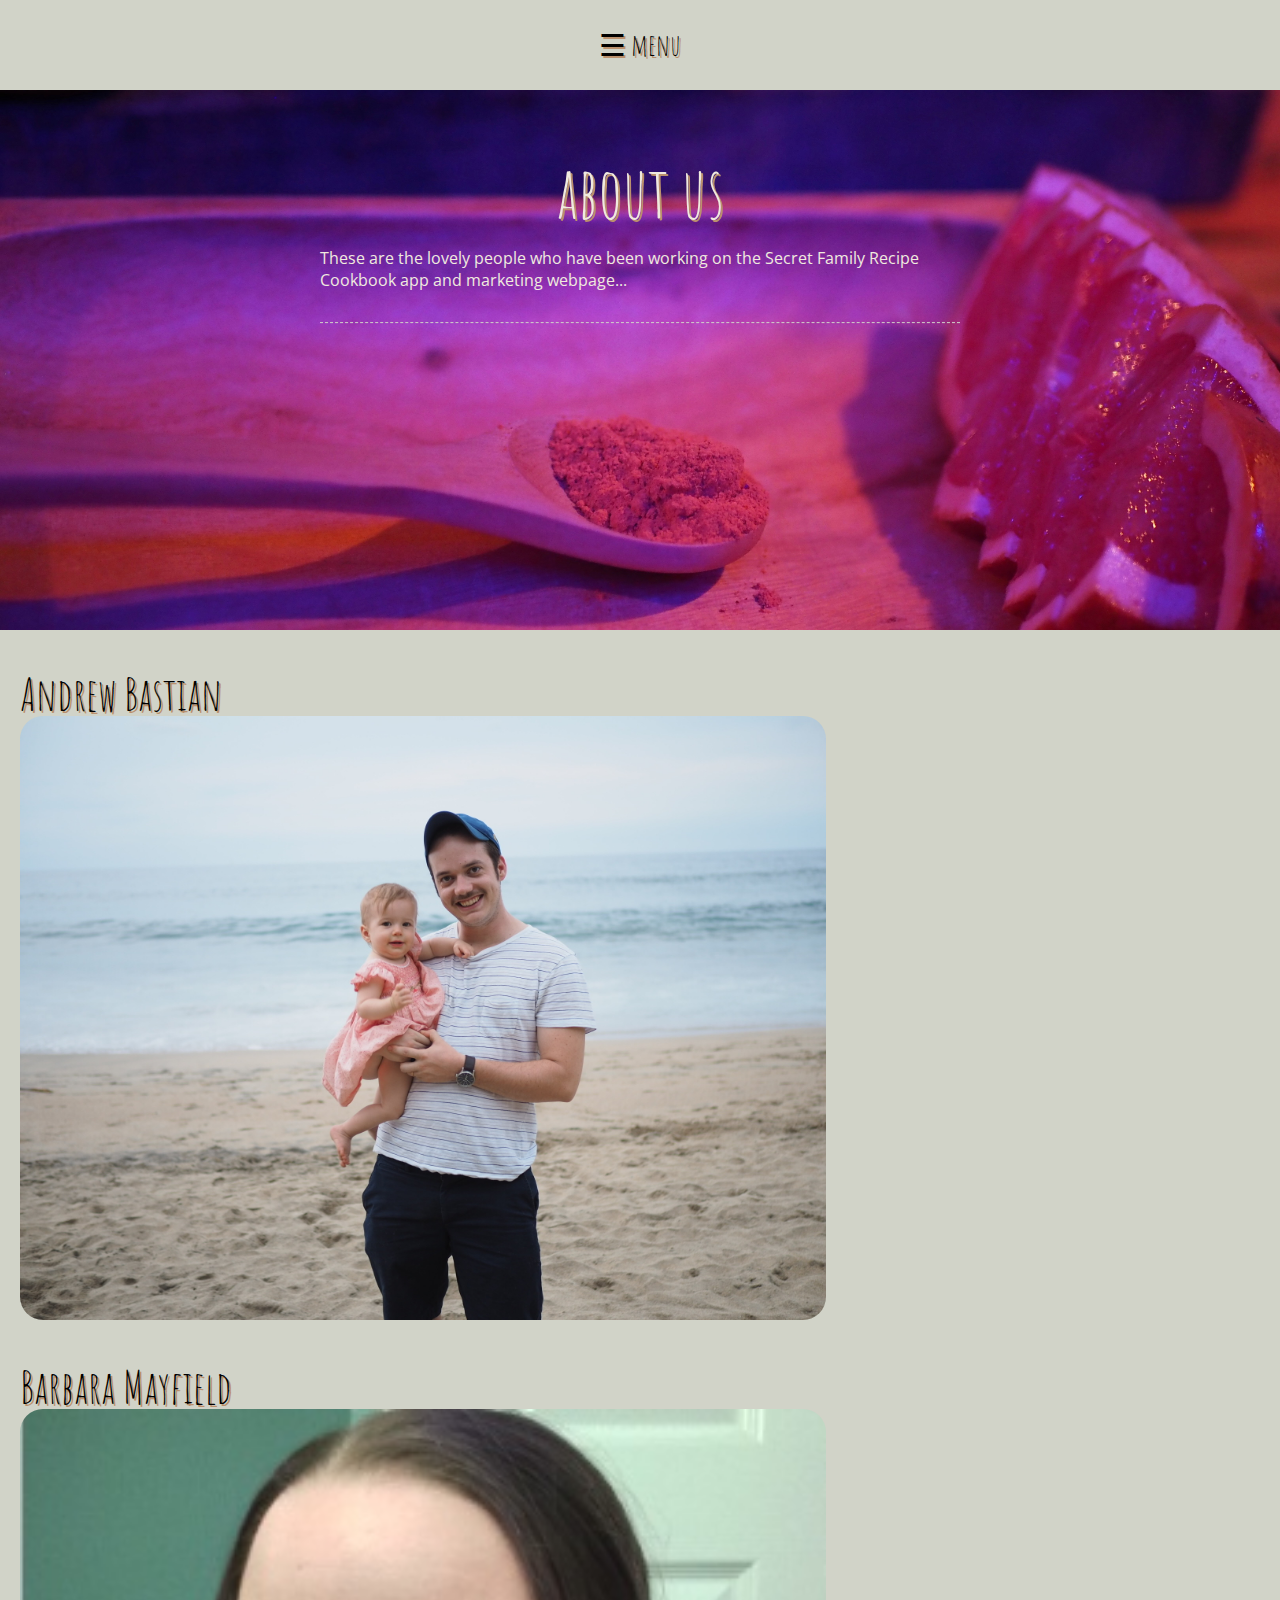
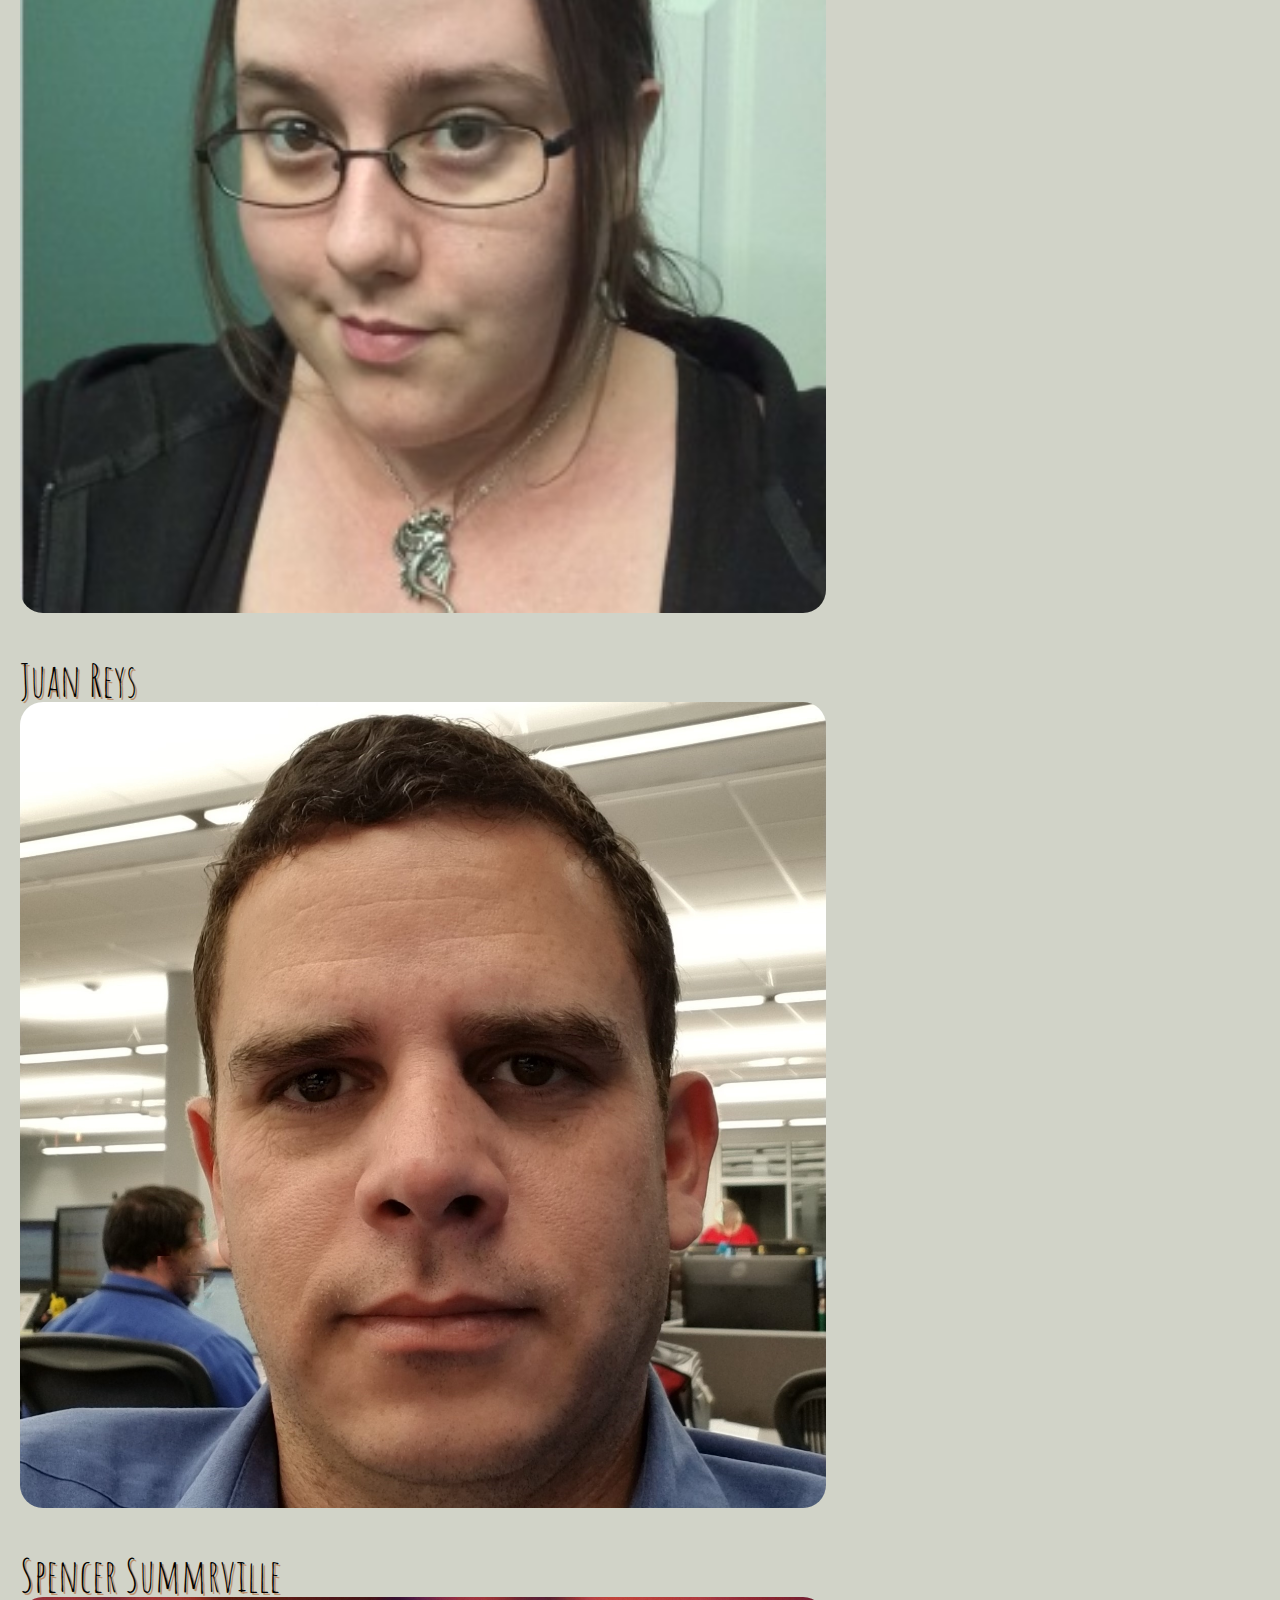
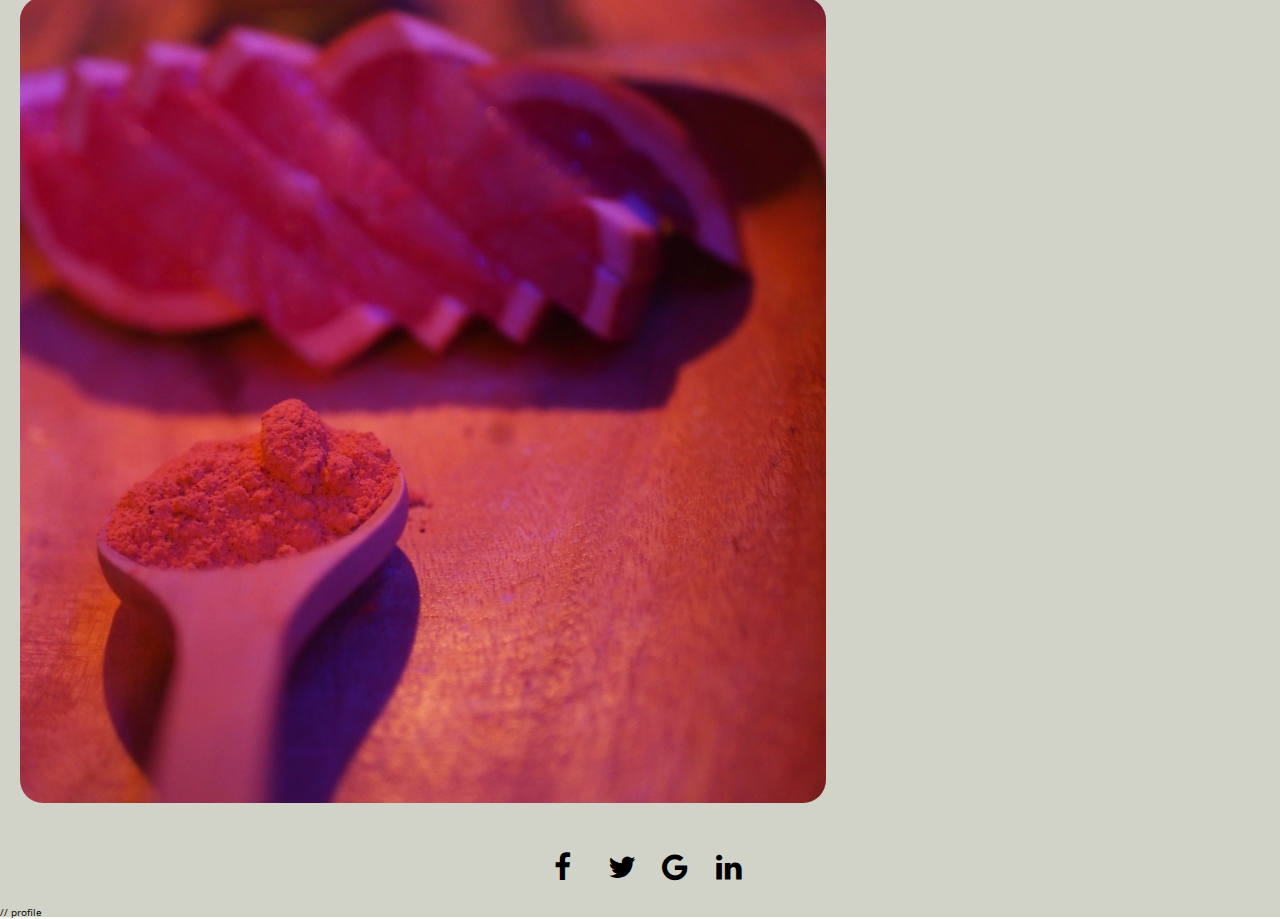
==== commit af568915: "Merge pull request #23 from lambda-secretcookbook/andrew-bastian" ====
--- a/about.html
+++ b/about.html
@@ -83,7 +83,7 @@
           <h2>Spencer Summrville</h2>
 
           <span class="profilebtn" id="profile" style="font-size:30px;cursor:pointer">
-            <img src="img/fish.jpg" alt=""></span>
+            <img src="img/P11104650.jpg" alt=""></span>
           <div id="mySidenav" class="sidenav">
             <a href="javascript:void(0)" class="closeX" id="x">&times;</a>
             <a href="#" class="fa fa-twitter"></a>
--- a/css/about.css
+++ b/css/about.css
@@ -317,14 +317,13 @@
 
 @media (max-width: 800px) {
   .h1Mission {
-    top: 14%;
+    top: 30%;
     width: 80%;
   }
 }
 
 @media (max-width: 500px) {
   .h1Mission {
-    width: 100%;
     border-bottom: none;
   }
 
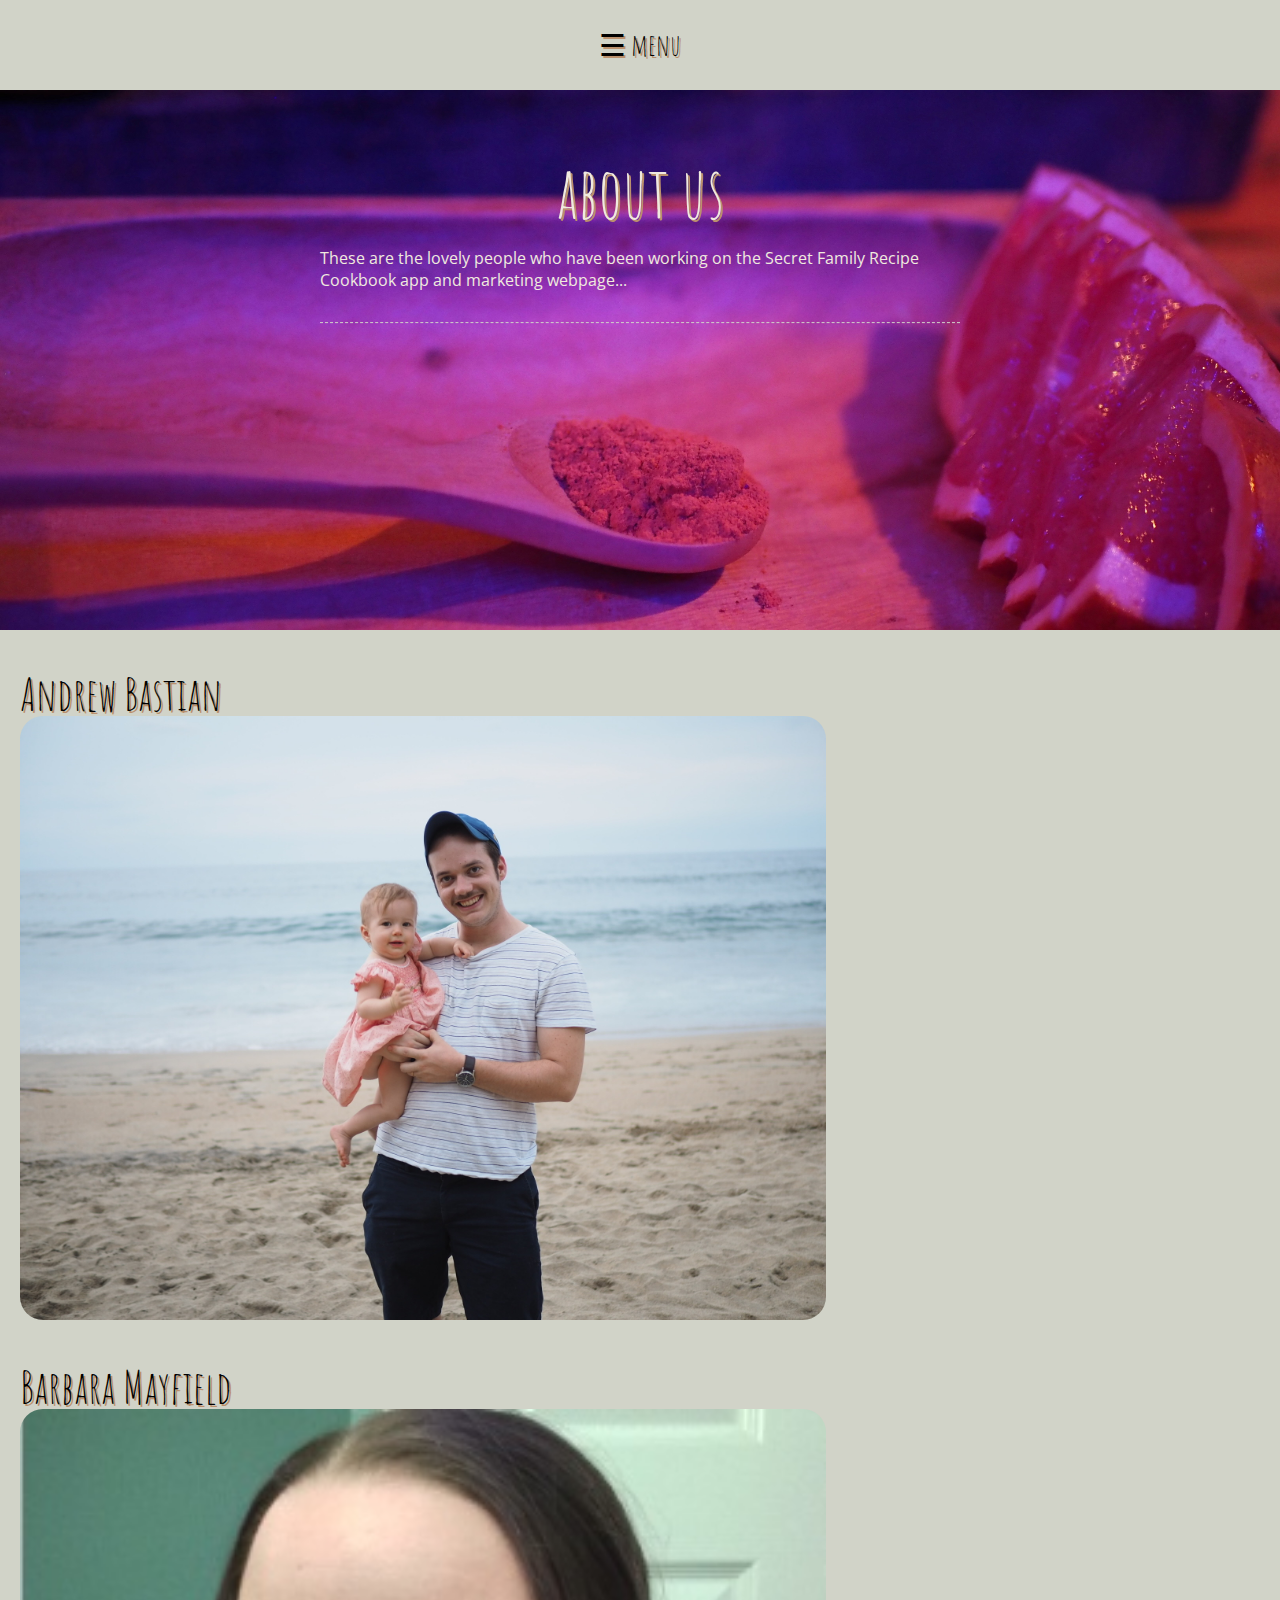
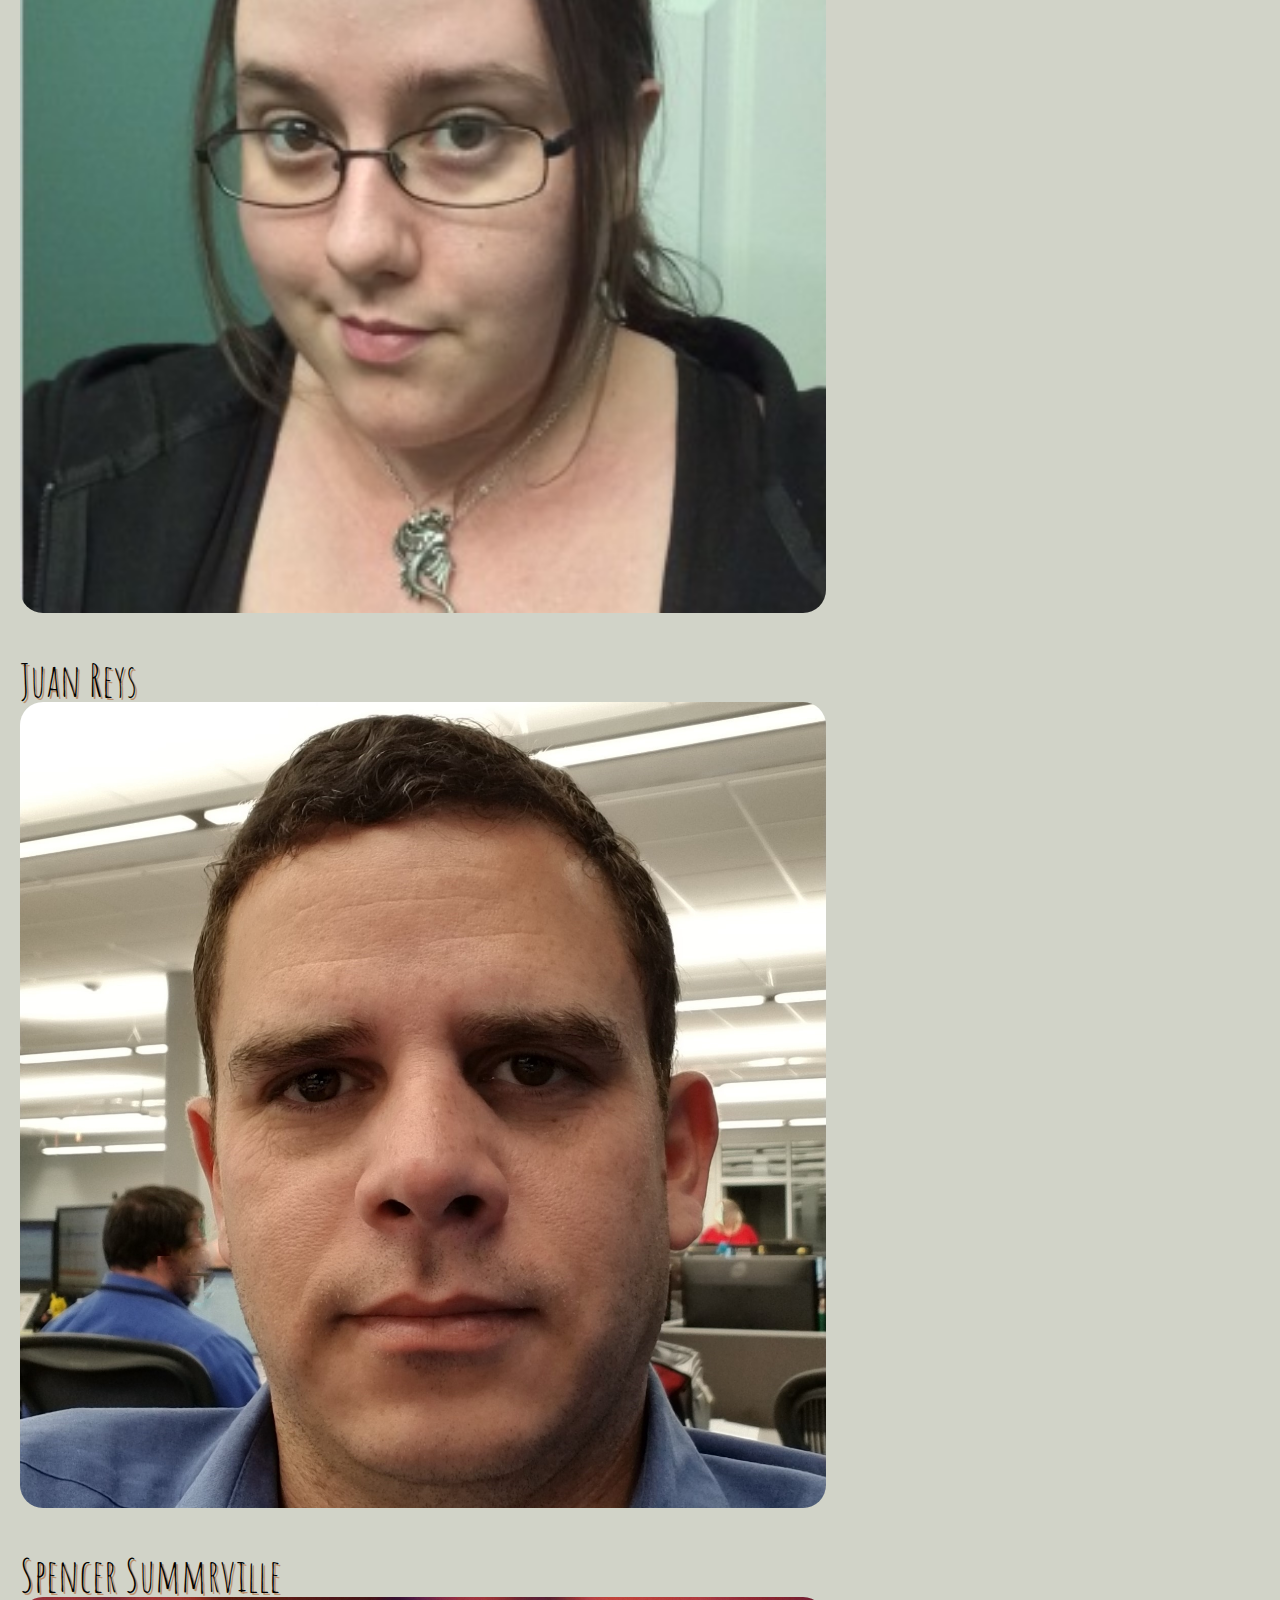
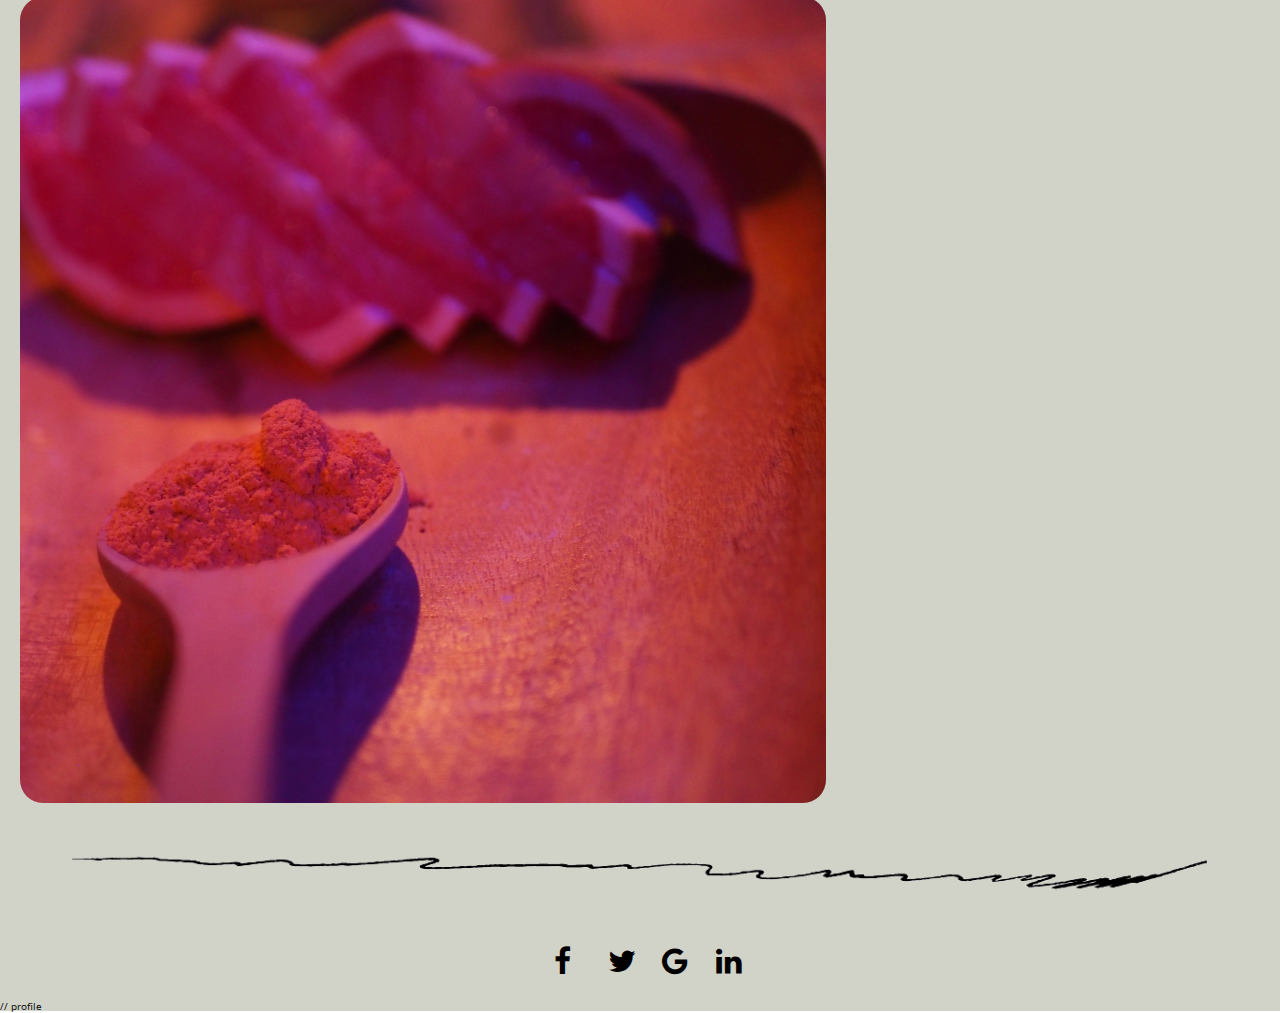
==== commit 58861bda: "Merge pull request #24 from lambda-secretcookbook/andrew-bastian" ====
--- a/about.html
+++ b/about.html
@@ -93,7 +93,7 @@
           </div>
         </div>
       </div>
-
+<img src="img/line.gif" alt="">
 
       <footer>
 
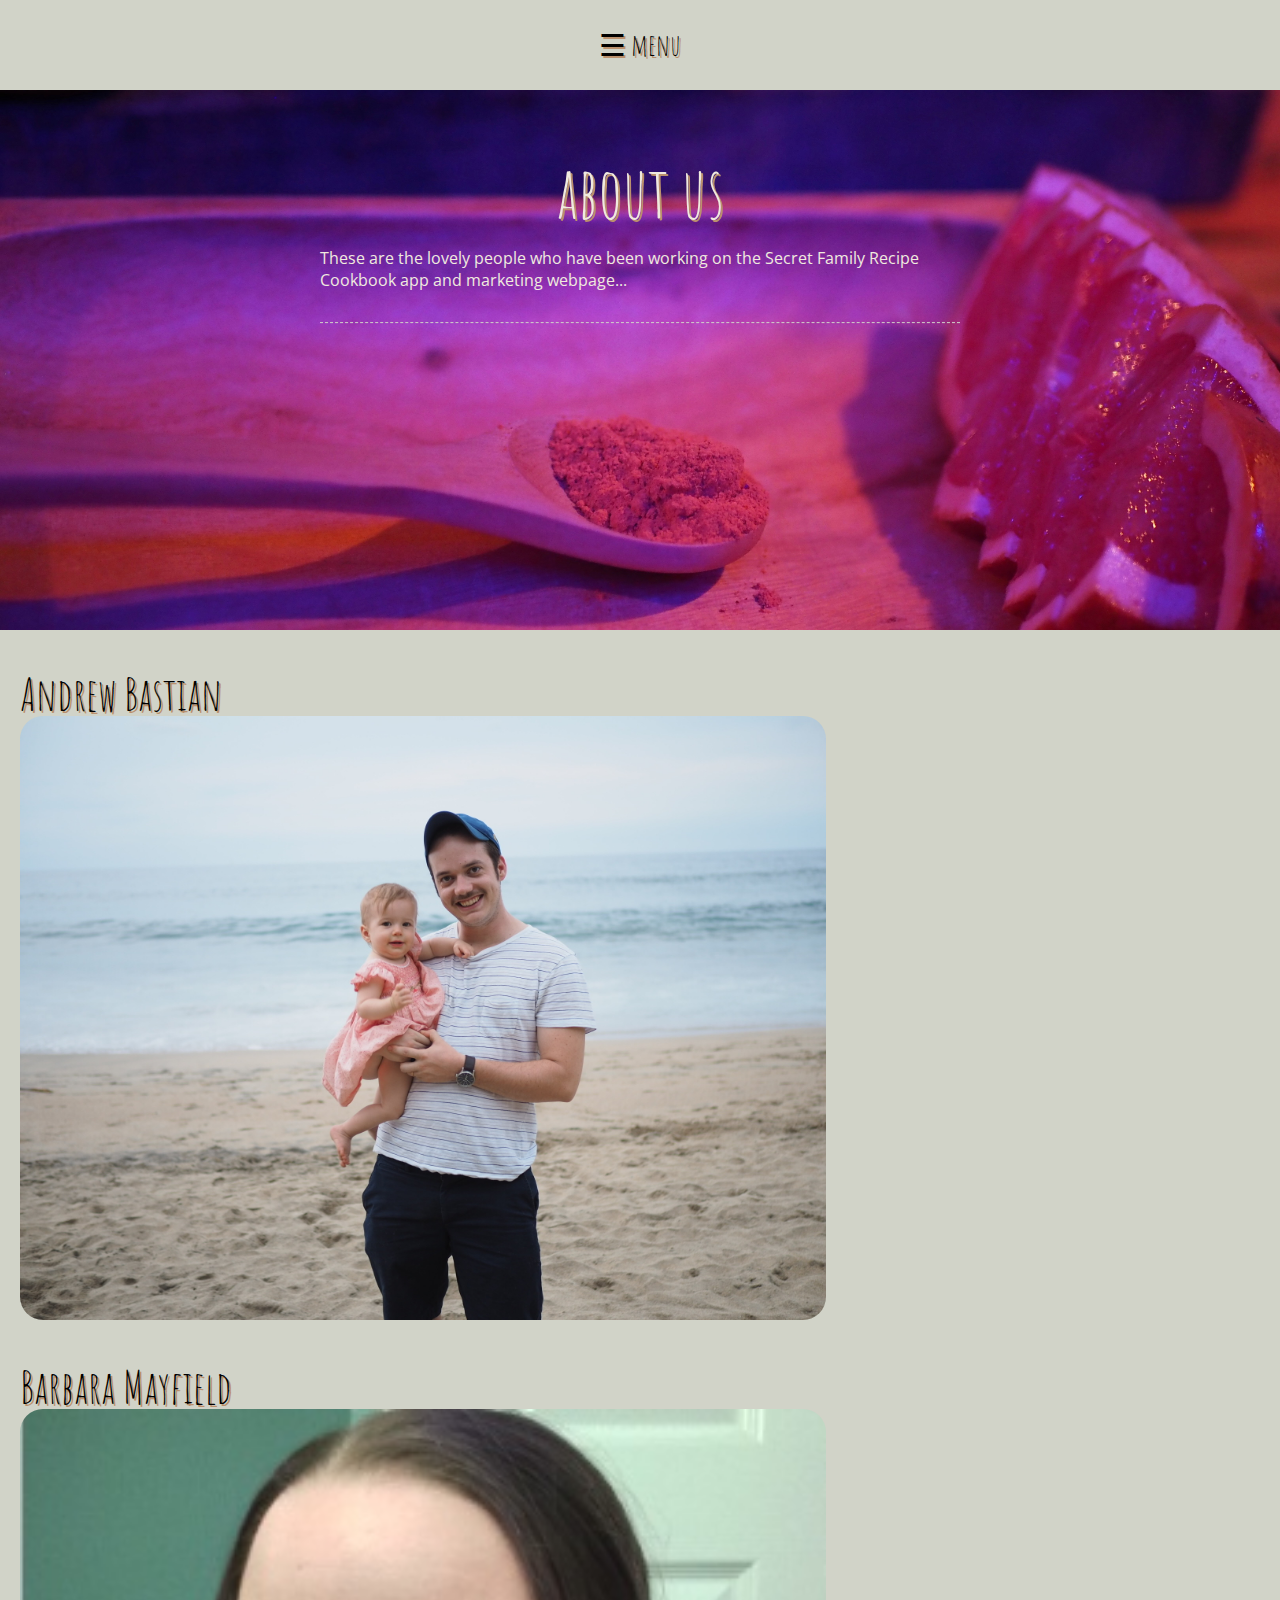
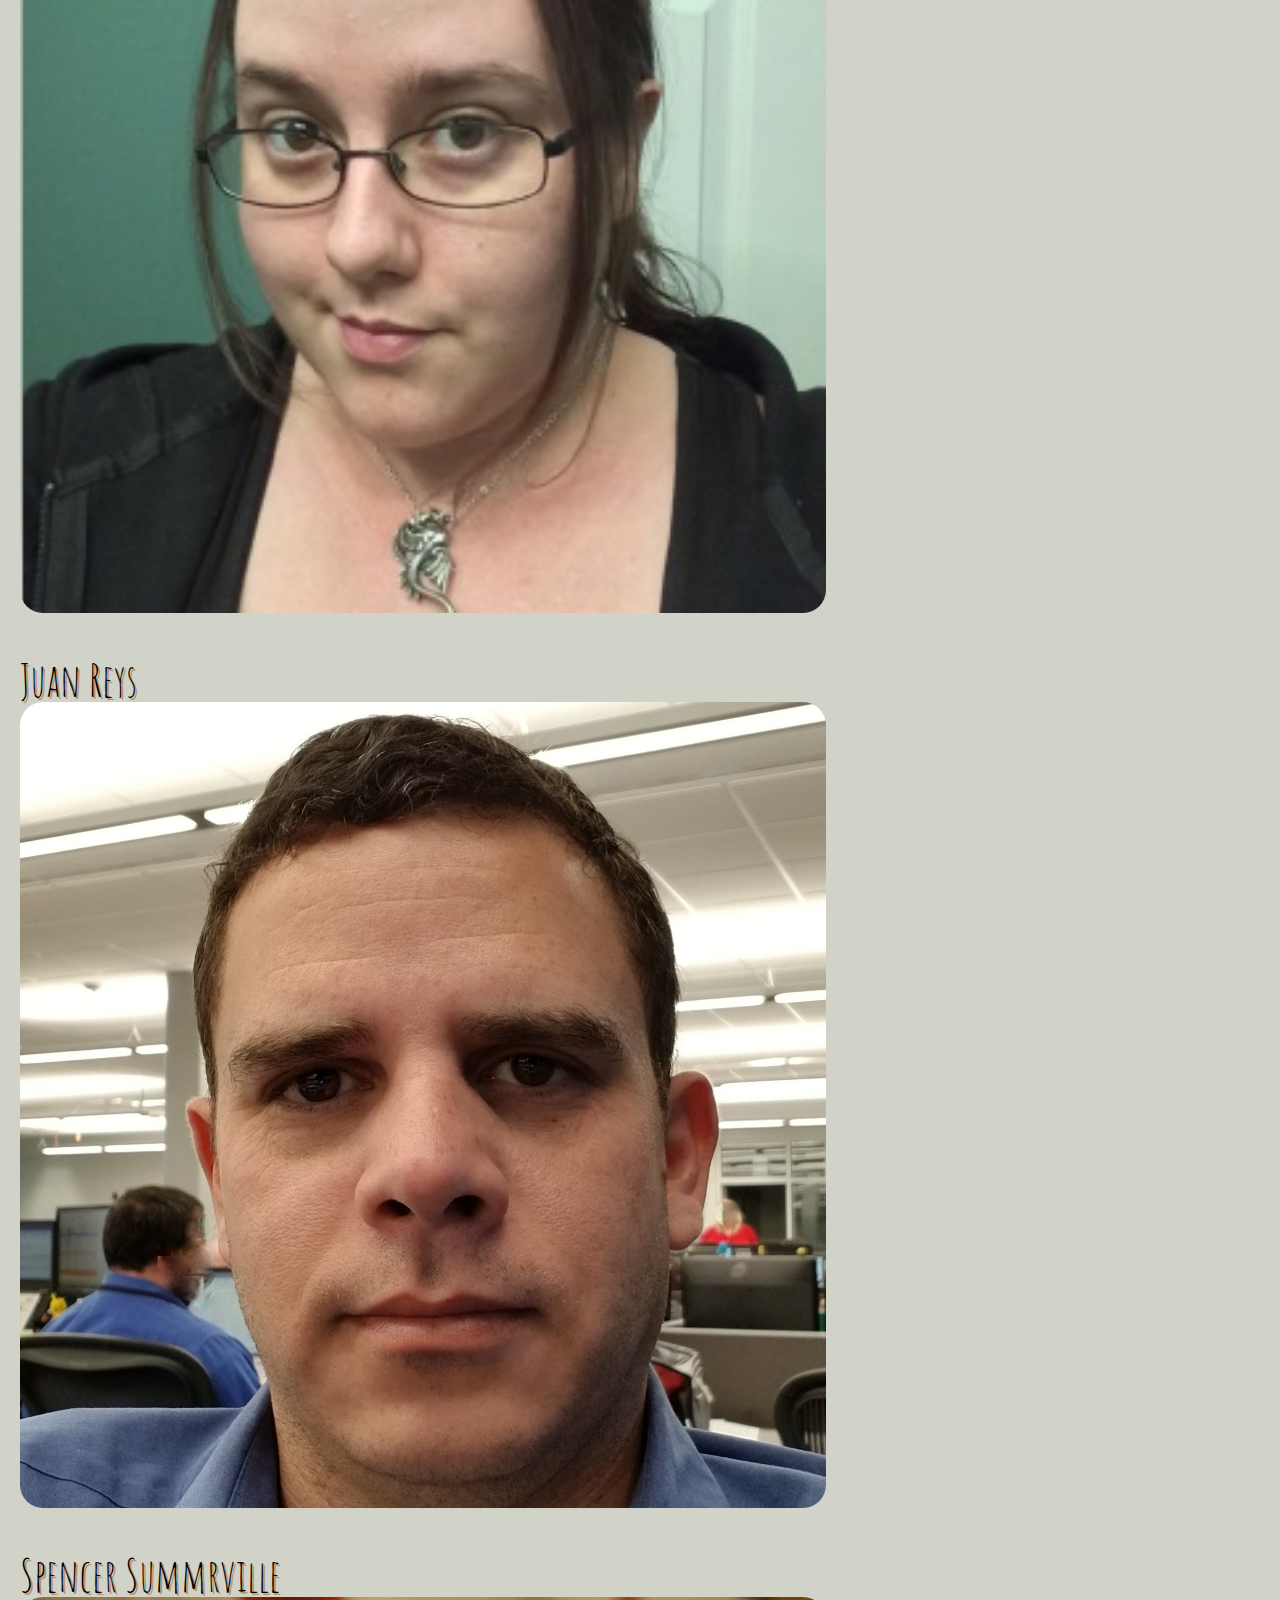
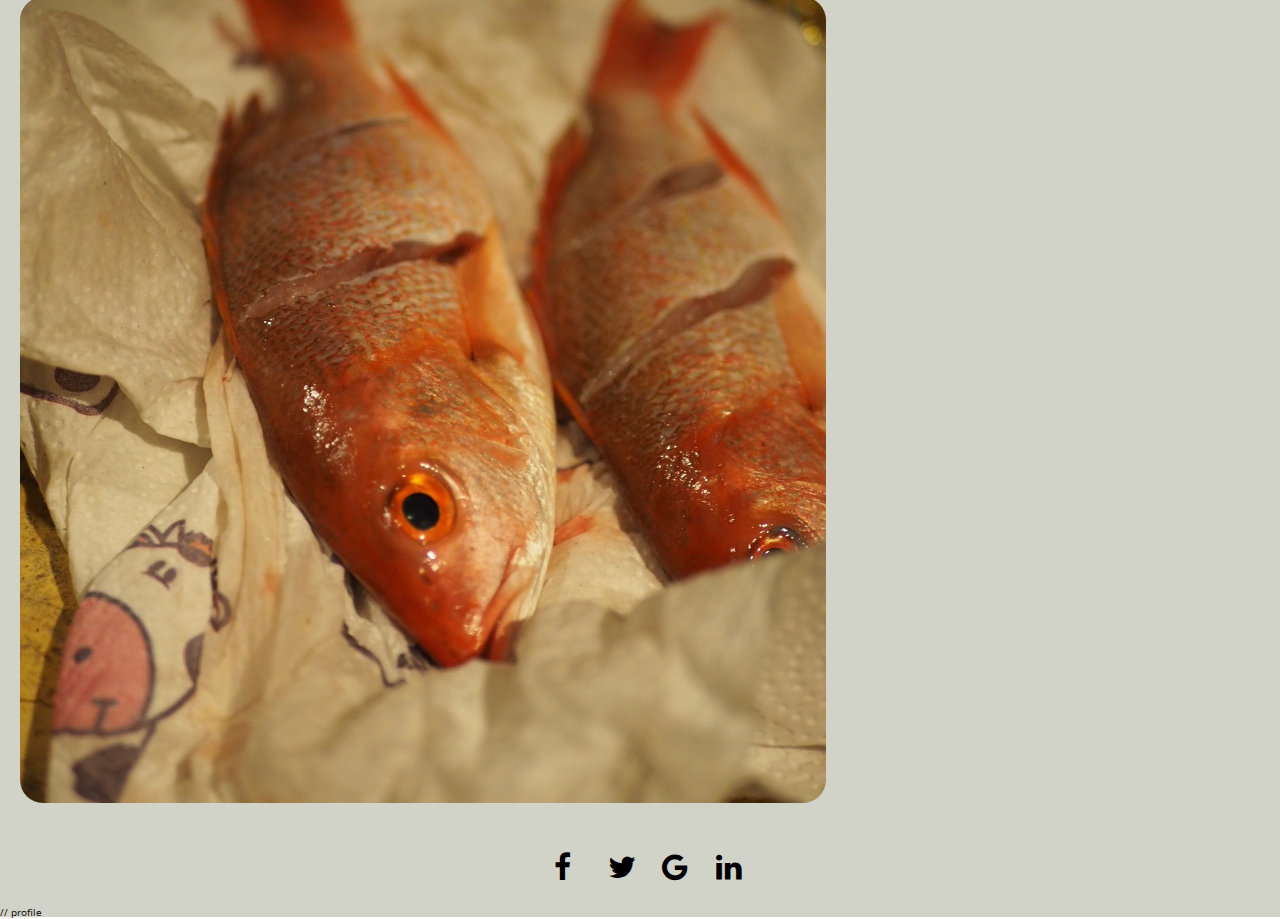
==== commit 222ffc84: "Merge branch 'master' of https://github.com/lambda-secretcookbook/cookbook-marketing" ====
--- a/about.html
+++ b/about.html
@@ -23,8 +23,8 @@
 
     <span class="navbtn" style="font-size:30px;cursor:pointer" onclick="openNav()">&#9776; menu</span>
 
-    <div class="img">
-      <img class="gf" src="img/gf.jpg" alt="">
+    <!-- <div class="img"> -->
+      <img class="gf" src="img/gf.jpg" alt="GF">
       <div class="h1Mission">
         <h1>about us</h1>
         <p>These are the lovely people who have been working on the Secret Family Recipe Cookbook app and marketing webpage...</p>
@@ -33,67 +33,69 @@
       <div class="profiles">
 
 
+
+        <div id="mySidenav" class="sidenav">
+          <a href="javascript:void(0)" class="closeX" id="x">&times;</a>
+          <a href="#" class="fa fa-twitter"></a>
+          <a href="#" class="fa fa-google"></a>
+          <a href="#" class="fa fa-linkedin"></a>
+          <p id = "biotext"></p>
+        </div>
         <!-- 1 -->
         <div class="mains" id="main">
           <h2>Andrew Bastian</h2>
-          <span class="profilebtn" id="profile" style="font-size:30px;cursor:pointer">
+          <span class="profilebtn" id="andrew" style="font-size:30px;cursor:pointer">
             <img src="img/andrew.jpg" alt=""></span>
 
-          <div id="mySidenav" class="sidenav">
-            <a href="javascript:void(0)" class="closeX" id="x">&times;</a>
-            <a href="#" class="fa fa-twitter"></a>
-            <a href="#" class="fa fa-google"></a>
-            <a href="#" class="fa fa-linkedin"></a>
-            <p>I'm Andrew. Ejoyed this 1st build week a lot. It has been satifying to dig into a bigger project.</p>
-          </div>
+
         </div>
 
         <!-- 2 -->
         <div class="mains" id="main">
           <h2>Barbara Mayfield</h2>
-          <span class="profilebtn" id="profile" style="font-size:30px;cursor:pointer">
+          <span class="profilebtn" id="barbara" style="font-size:30px;cursor:pointer">
             <img src="img/IMG_1558_bm.JPG" alt="Profile Picture of Barbara Mayfield"></span>
 
-          <div id="mySidenav" class="sidenav">
+          <!-- <div id="mySidenav" class="sidenav">
             <a href="javascript:void(0)" class="closeX" id="x">&times;</a>
             <a href="#" class="fa fa-twitter"></a>
             <a href="#" class="fa fa-google"></a>
             <a href="#" class="fa fa-linkedin"></a>
             <p>"Hey there, I'm Barbara. I am a student studying Full Stack Web Development at Lambda School.
               Our team created this landing page and the Secret Family Recipes Cookbook app."</p>
-          </div>
+          </div> -->
         </div>
 
         <!-- 3 -->
         <div class="mains" id="main">
           <h2>Juan Reys</h2>
-          <span class="profilebtn" id="profile" style="font-size:30px;cursor:pointer">
+          <span class="profilebtn" id="juan" style="font-size:30px;cursor:pointer">
             <img src="img/Juan.jpg" alt=""></span>
-          <div id="mySidenav" class="sidenav">
+          <!-- <div id="mySidenav" class="sidenav">
             <a href="javascript:void(0)" class="closeX" id="x">&times;</a>
             <a href="#" class="fa fa-twitter"></a>
             <a href="#" class="fa fa-google"></a>
             <a href="#" class="fa fa-linkedin"></a>
             <p>Juan has worked as a skydive instructor and is at Lambda because he can do it from home</p>
-          </div>
+          </div> -->
         </div>
 
         <!-- 4 -->
         <div class="mains" id="main">
           <h2>Spencer Summrville</h2>
 
-          <span class="profilebtn" id="profile" style="font-size:30px;cursor:pointer">
-            <img src="img/P11104650.jpg" alt=""></span>
-          <div id="mySidenav" class="sidenav">
+          <span class="profilebtn" id="spencer" style="font-size:30px;cursor:pointer">
+            <img src="img/fish.jpg" alt=""></span>
+          <!-- <div id="mySidenav" class="sidenav">
             <a href="javascript:void(0)" class="closeX" id="x">&times;</a>
             <a href="#" class="fa fa-twitter"></a>
             <a href="#" class="fa fa-google"></a>
             <a href="#" class="fa fa-linkedin"></a>
             <p>Grew up in Blaine WA and is at Lambda because of the no upfront cost</p>
-          </div>
+          </div> -->
         </div>
       </div>
-<img src="img/line.gif" alt="">
+
 
       <footer>
 
@@ -120,15 +122,30 @@
       // profile
 
       <script type="text/javascript">
+//array of dom elements
         var profiles = Array.from(document.getElementsByClassName('profilebtn'));
-        let sidenavs = Array.from(document.getElementsByClassName('sidenav'));
+//
+        // let sidenavs = Array.from(document.getElementsByClassName('sidenav'));
+//
+        var sidebar = document.getElementById('mySidenav');
         let mains = Array.from(document.getElementsByClassName('mains'));
-        let order = 1;
-
-        profiles.forEach((element, i) => {
-          element.addEventListener('click', (event) => {
-            sidenavs[i].style.width = "250px";
-            sidenavs[i].style.zIndex = order++;
+//
+        // let order = 1;
+        var profileData = {"andrew": "I'm Andrew. Ejoyed this 1st build week a lot. It has been satifying to dig into a bigger project.",
+        "barbara": "Hey there, I'm Barbara. I am a student studying Full Stack Web Development at Lambda School. Our team created this landing page and the Secret Family Recipes Cookbook app.",
+        "juan" : 'Juan has worked as a skydive instructor and is at Lambda because he can do it from home',
+        "spencer" : 'Grew up in Blaine WA and is at Lambda because of the no upfront cost'};
+//      interating over profile pictures and creating a function and applying it to each profile using an anon function
+        profiles.forEach((profile, i) => {
+//adding an event addEventListener to every picture. when there is a click addEventListener calls your function "event" - (object with some data about event)
+          profile.addEventListener('click', (event) => {
+// 
+document.getElementById('biotext').innerText = profileData[profile.id];
+//sidenav = array "i" indexes into array
+            sidebar.style.width = "250px";
+//incrementing by 1 and setting new zindex
+            // sidenavs[i].style.zIndex = order++;
+//moves all profile pictures over. anon function, arg = element, changes margin left.
             mains.forEach(element => element.style.marginLeft = "250px")
           })
         })
@@ -141,7 +158,7 @@
         x.forEach((element, i) => {
           element.addEventListener('click', (event) => {
             sidenav[i].style.width = "0";
-            sidenav[i].style.zIndex = order++;
+            // sidenav[i].style.zIndex = order++;
             mains.forEach(element => element.style.marginLeft = "0")
           })
         })
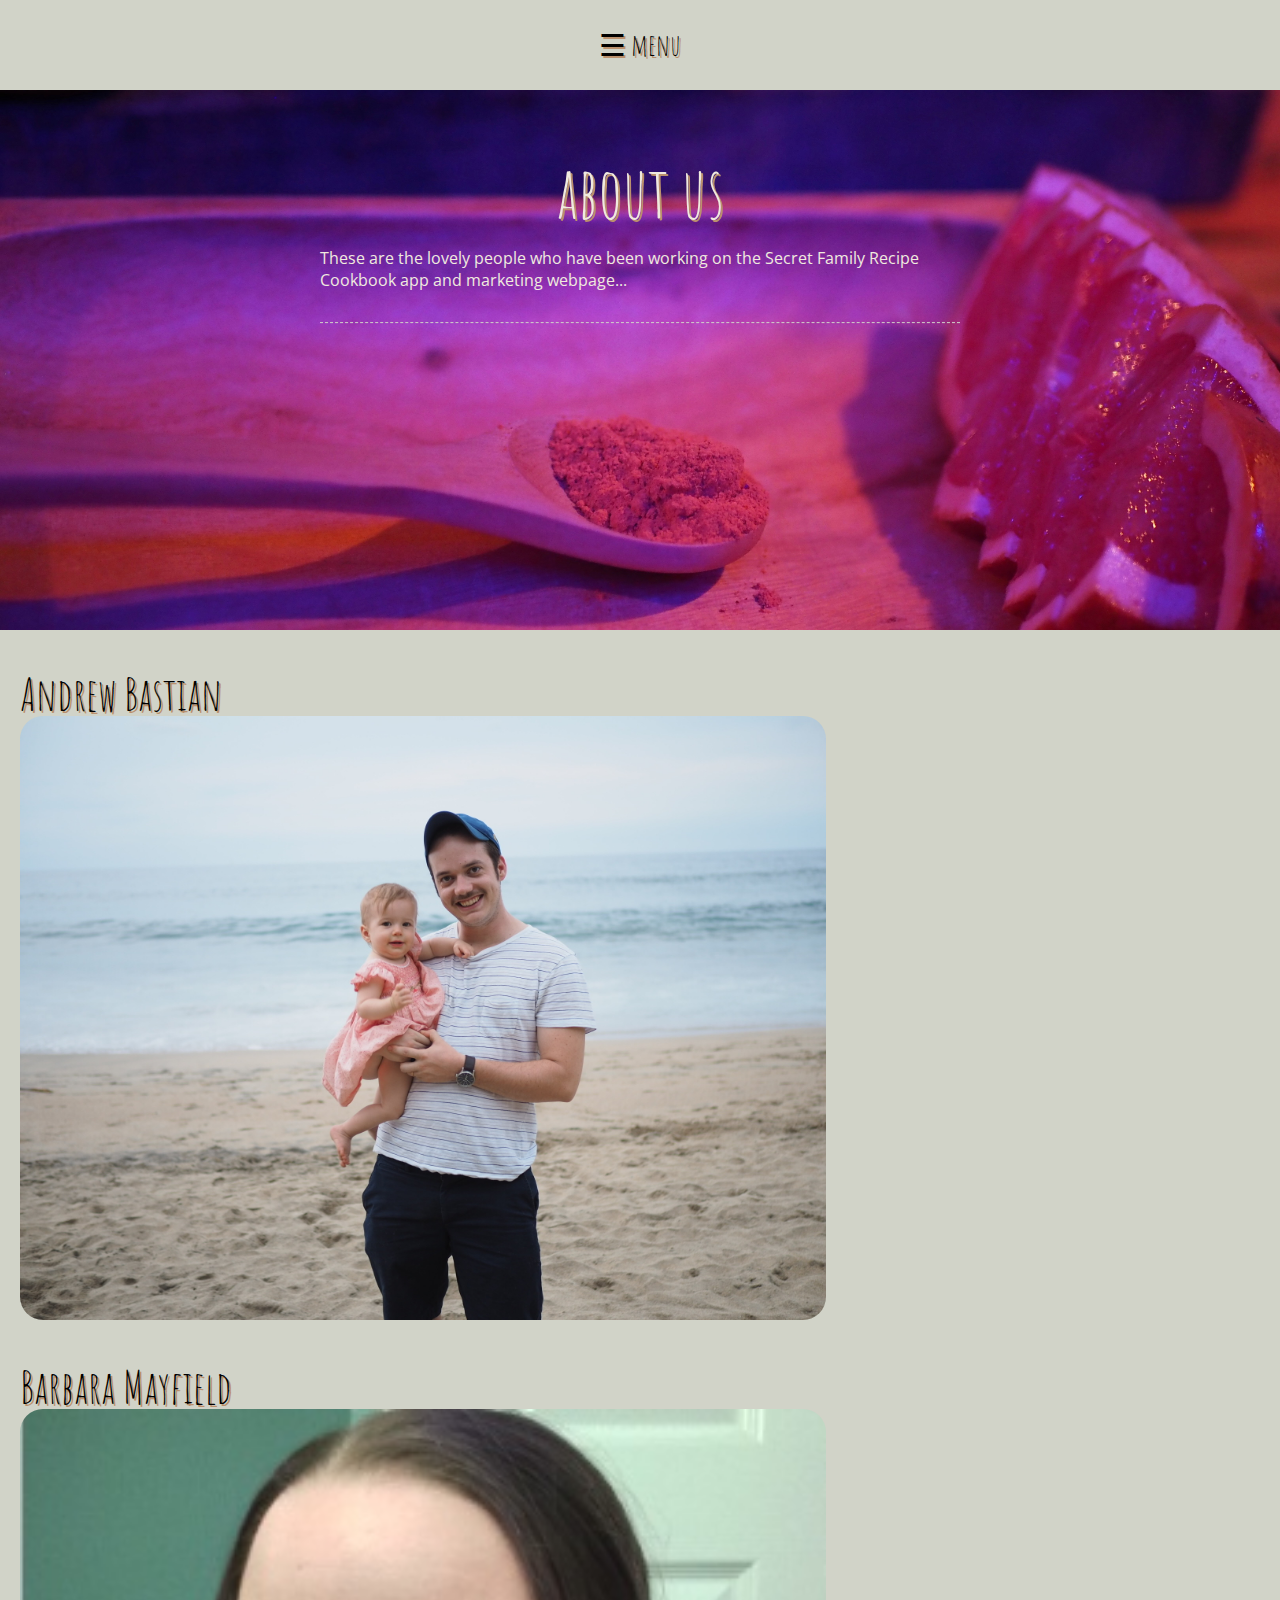
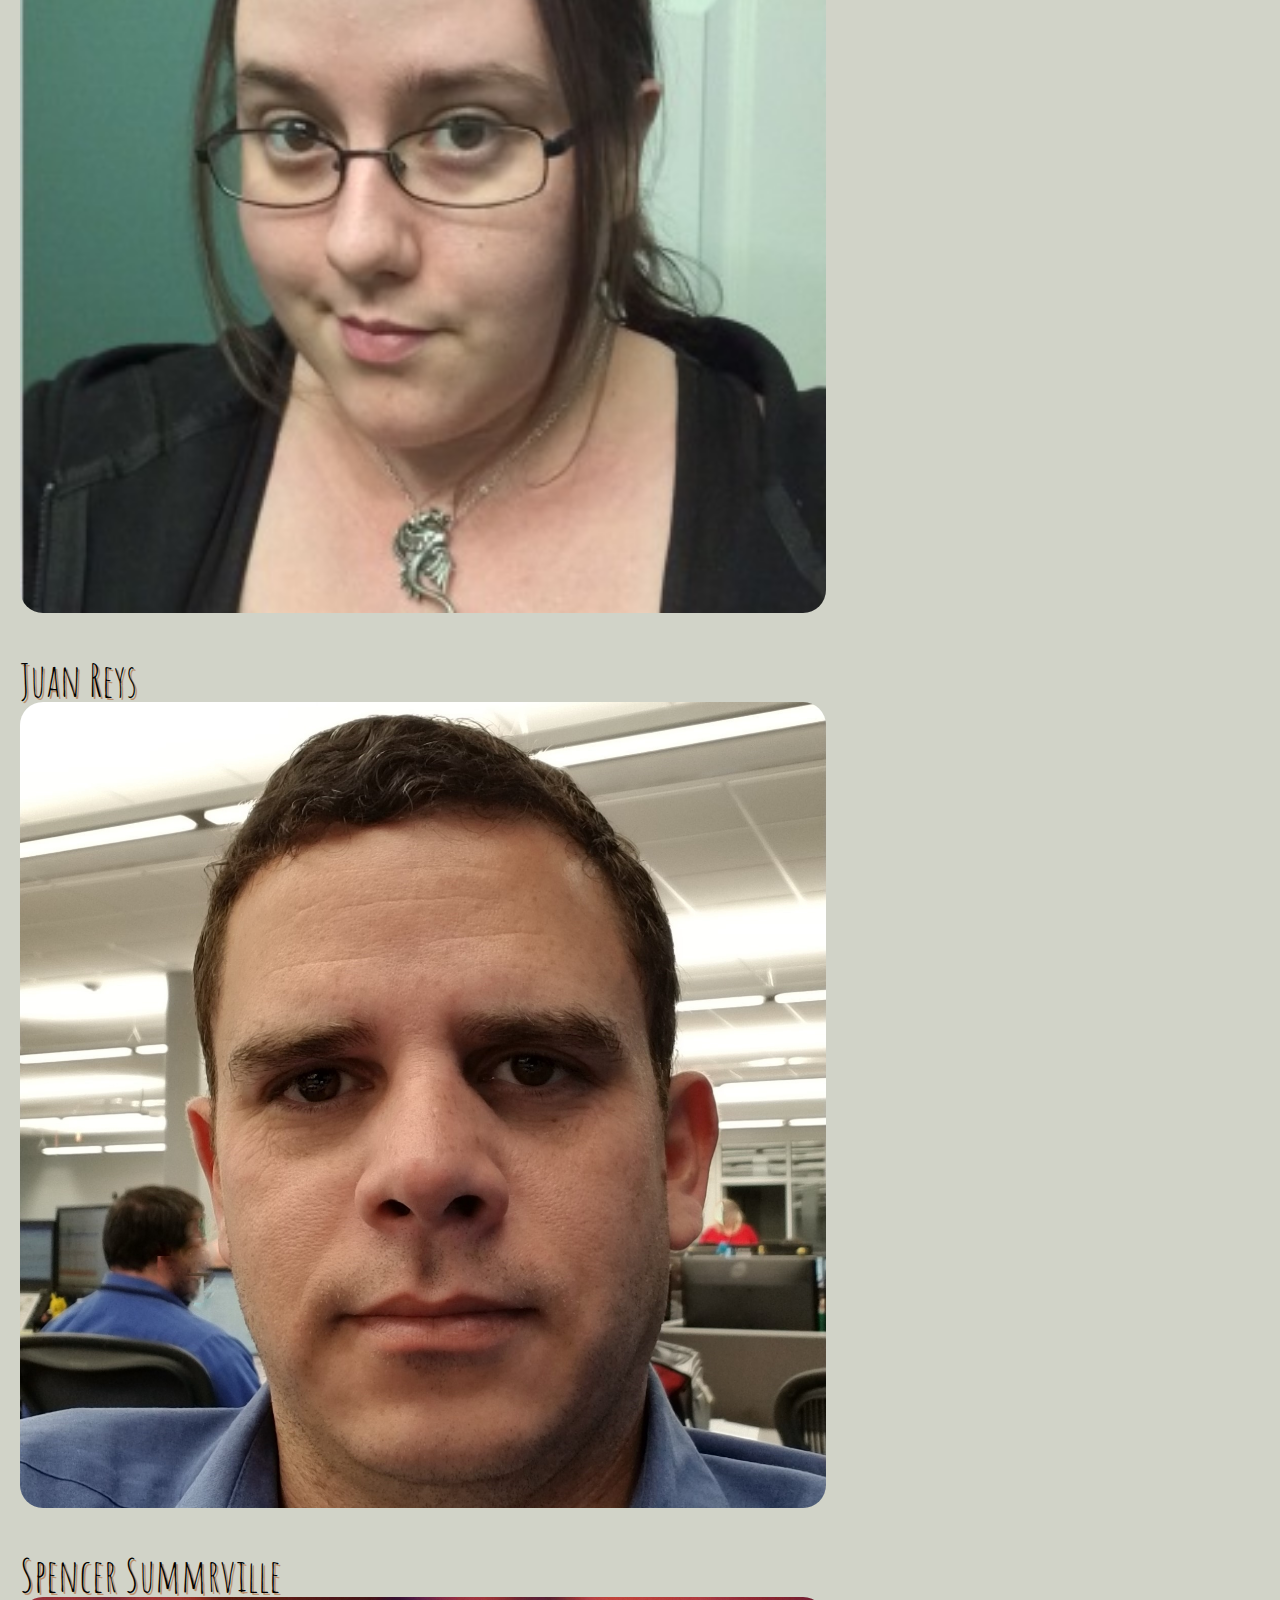
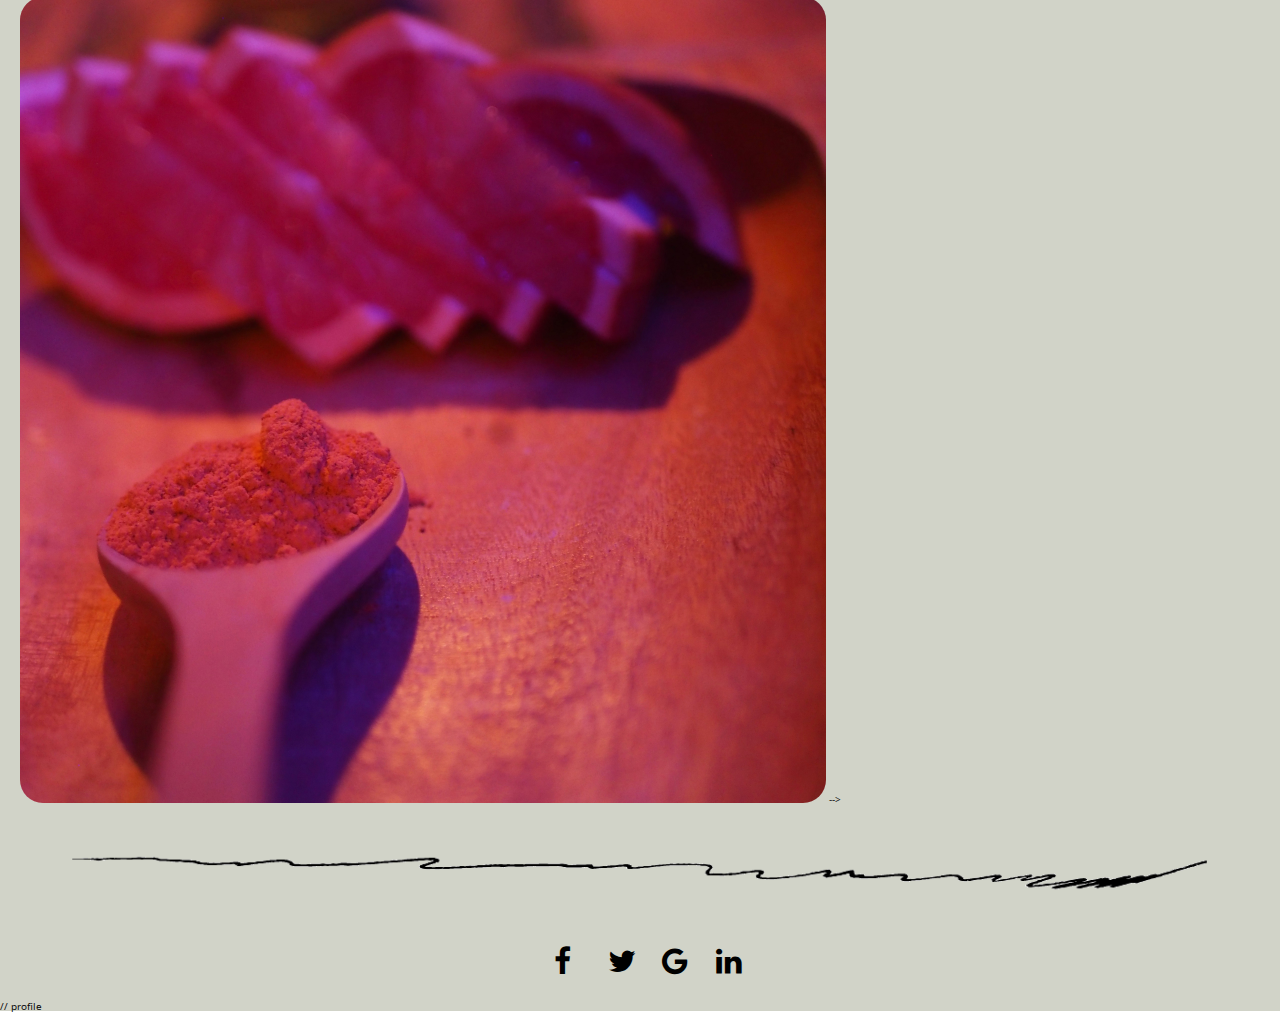
==== commit 5250ef77: "final commit!!" ====
--- a/about.html
+++ b/about.html
@@ -15,13 +15,13 @@
   <div class="backgroundColor">
 
     <nav id="myNav" class="overlay">
-      <a href="javascript:void(0)" class="closebtn" onclick="closeNav()">&times;</a>
+      <a href="javascript:void(0)" class="closebtn" id="xClose">&times;</a>
       <div class="overlay-content">
         <a href="index.html">Home</a>
       </div>
     </nav>
 
-    <span class="navbtn" style="font-size:30px;cursor:pointer" onclick="openNav()">&#9776; menu</span>
+    <span id = "navbtn" class="navbtn" style="font-size:30px;cursor:pointer">&#9776; menu</span>
 
     <!-- <div class="img"> -->
       <img class="gf" src="img/gf.jpg" alt="GF">
@@ -84,9 +84,9 @@
         <div class="mains" id="main">
           <h2>Spencer Summrville</h2>
 
-          <span class="profilebtn" id="spencer" style="font-size:30px;cursor:pointer">
-            <img src="img/fish.jpg" alt=""></span>
-          <!-- <div id="mySidenav" class="sidenav">
+          <span class="profilebtn" id="profile" style="font-size:30px;cursor:pointer">
+            <img src="img/P11104650.jpg" alt=""></span>
+          <div id="mySidenav" class="sidenav">
             <a href="javascript:void(0)" class="closeX" id="x">&times;</a>
             <a href="#" class="fa fa-twitter"></a>
             <a href="#" class="fa fa-google"></a>
@@ -95,7 +95,7 @@
           </div> -->
         </div>
       </div>
-
+<img src="img/line.gif" alt="">
 
       <footer>
 
@@ -109,61 +109,62 @@
 
       <!--nav bar  -->
       <script type="text/javascript">
-        function openNav() {
-          document.getElementById("myNav").style.height = "10%";
-        }
+      var navBtn = document.getElementById("navbtn");
+      var myNav = document.getElementById("myNav");
+      navBtn.addEventListener("click", (event) => {
+        myNav.style.height = "10%";
+      })
+        // function openNav() {
+        //   document.getElementById("myNav").style.height = "10%";
+        // }
 
         /* Close */
-        function closeNav() {
-          document.getElementById("myNav").style.height = "0%";
-        }
+        var navX = document.getElementById('xClose');
+        navX.addEventListener("click", (event)=>{
+          myNav.style.height = "0";
+        })
+        // function closeNav() {
+        //   document.getElementById("myNav").style.height = "0%";
+        // }
       </script>
 
       // profile
 
       <script type="text/javascript">
-//array of dom elements
-        var profiles = Array.from(document.getElementsByClassName('profilebtn'));
-//
-        // let sidenavs = Array.from(document.getElementsByClassName('sidenav'));
-//
-        var sidebar = document.getElementById('mySidenav');
-        let mains = Array.from(document.getElementsByClassName('mains'));
-//
-        // let order = 1;
-        var profileData = {"andrew": "I'm Andrew. Ejoyed this 1st build week a lot. It has been satifying to dig into a bigger project.",
-        "barbara": "Hey there, I'm Barbara. I am a student studying Full Stack Web Development at Lambda School. Our team created this landing page and the Secret Family Recipes Cookbook app.",
-        "juan" : 'Juan has worked as a skydive instructor and is at Lambda because he can do it from home',
-        "spencer" : 'Grew up in Blaine WA and is at Lambda because of the no upfront cost'};
-//      interating over profile pictures and creating a function and applying it to each profile using an anon function
-        profiles.forEach((profile, i) => {
-//adding an event addEventListener to every picture. when there is a click addEventListener calls your function "event" - (object with some data about event)
-          profile.addEventListener('click', (event) => {
-// 
-document.getElementById('biotext').innerText = profileData[profile.id];
-//sidenav = array "i" indexes into array
-            sidebar.style.width = "250px";
-//incrementing by 1 and setting new zindex
-            // sidenavs[i].style.zIndex = order++;
-//moves all profile pictures over. anon function, arg = element, changes margin left.
-            mains.forEach(element => element.style.marginLeft = "250px")
-          })
-        })
 
 
-        var x = Array.from(document.getElementsByClassName("closeX"));
-        let sidenav = Array.from(document.getElementsByClassName('sidenav'));
-        let main = Array.from(document.getElementsByClassName('mains'));
 
-        x.forEach((element, i) => {
-          element.addEventListener('click', (event) => {
-            sidenav[i].style.width = "0";
-            // sidenav[i].style.zIndex = order++;
-            mains.forEach(element => element.style.marginLeft = "0")
-          })
-        })
-      </script>
 
+var profiles = Array.from(document.getElementsByClassName('profilebtn'));
+var sidebar = document.getElementById('mySidenav');
+let mains = Array.from(document.getElementsByClassName('mains'));
+
+var profileData = {"andrew": "I'm Andrew. Ejoyed this 1st build week a lot. It has been satifying to dig into a bigger project.",
+"barbara": "Hey there, I'm Barbara. I am a student studying Full Stack Web Development at Lambda School. Our team created this landing page and the Secret Family Recipes Cookbook app.",
+"juan" : 'Juan has worked as a skydive instructor and is at Lambda because he can do it from home',
+"spencer" : 'Grew up in Blaine WA and is at Lambda because of the no upfront cost'};
+
+profiles.forEach((profile, i) => {
+profile.addEventListener('click', (event) => {
+document.getElementById('biotext').innerText = profileData[profile.id];
+sidebar.style.width = "250px";
+mains.forEach(element => element.style.marginLeft = "250px")
+})
+})
+
+
+var x = Array.from(document.getElementsByClassName("closeX"));
+let sidenav = Array.from(document.getElementsByClassName('sidenav'));
+
+x.forEach((element, i) => {
+element.addEventListener('click', (event) => {
+sidenav[i].style.width = "0";
+mains.forEach(element => element.style.marginLeft = "0")
+})
+})
+
+
+</script>
 
 
 </body>
--- a/css/about.css
+++ b/css/about.css
@@ -317,13 +317,15 @@
 
 @media (max-width: 800px) {
   .h1Mission {
-    top: 30%;
+    top: 14%;
     width: 80%;
   }
 }
 
 @media (max-width: 500px) {
   .h1Mission {
+  
+    width: 100%;
     border-bottom: none;
   }
 
